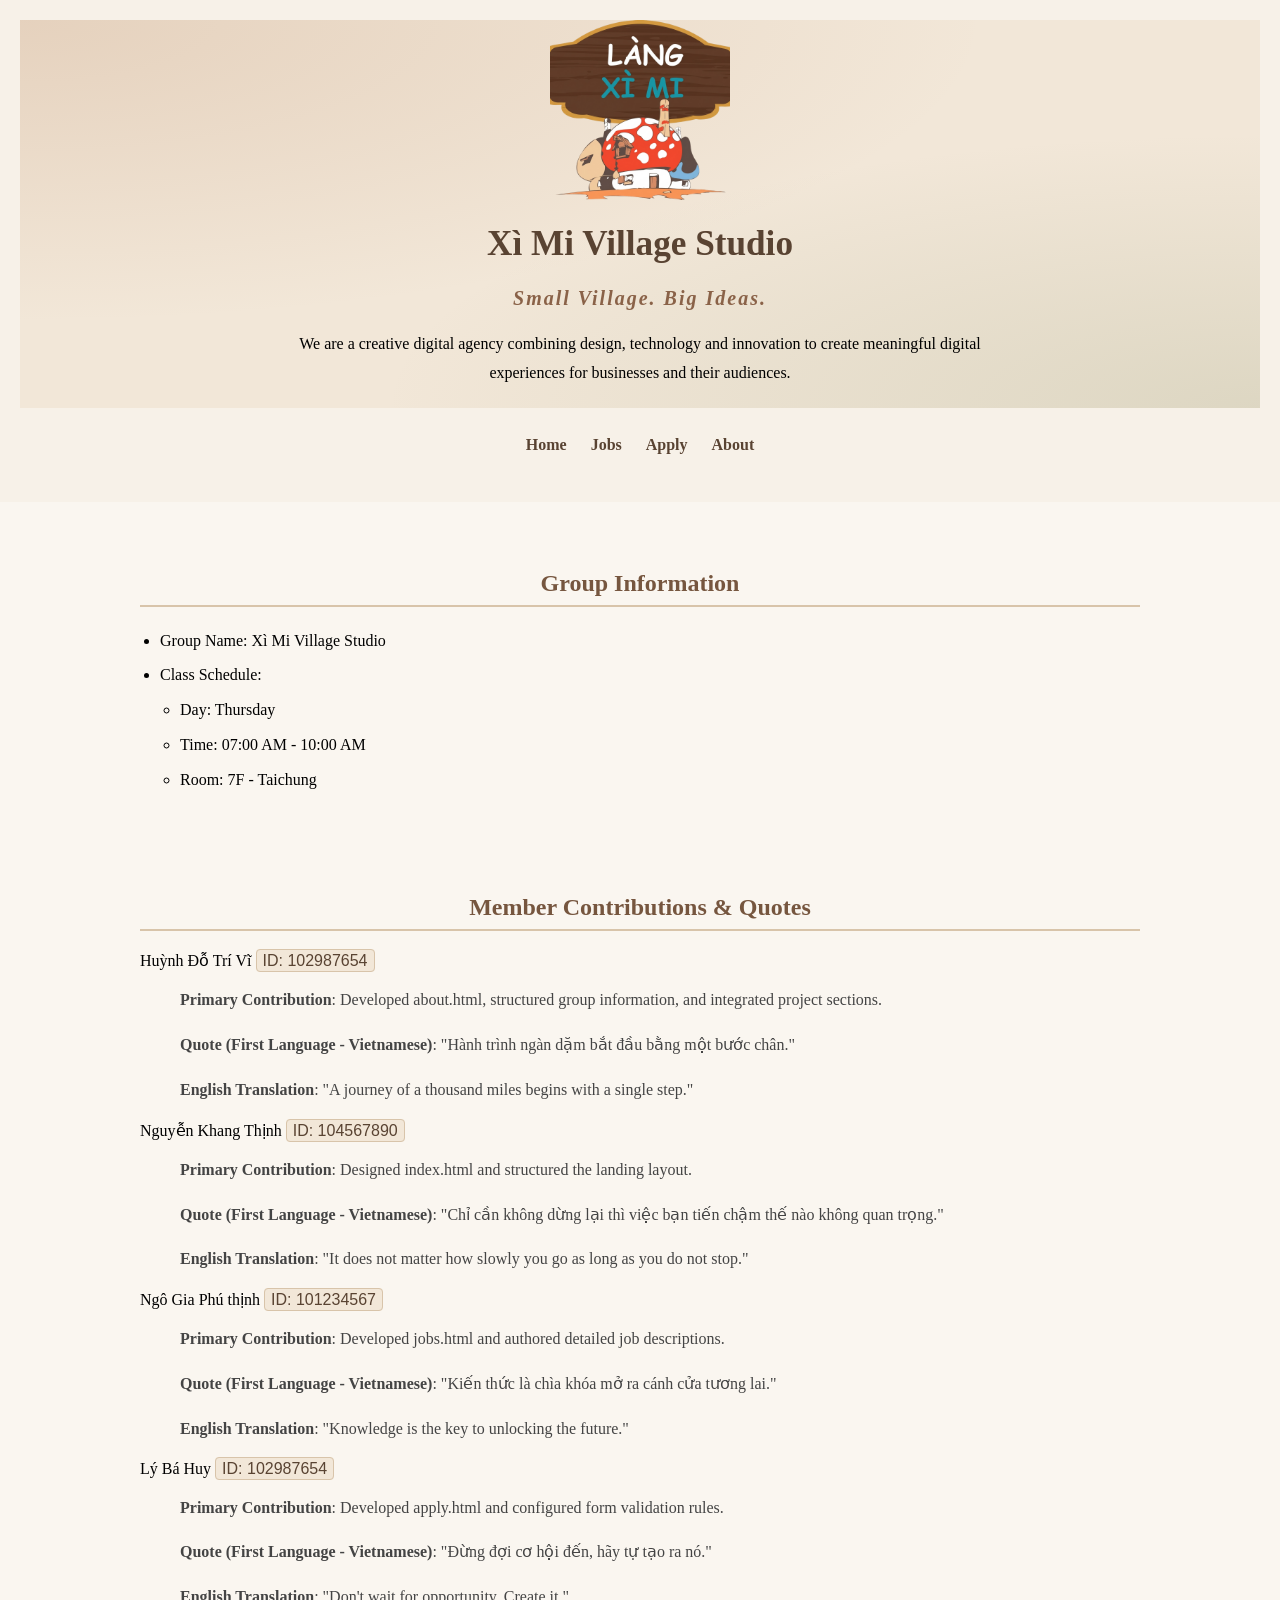
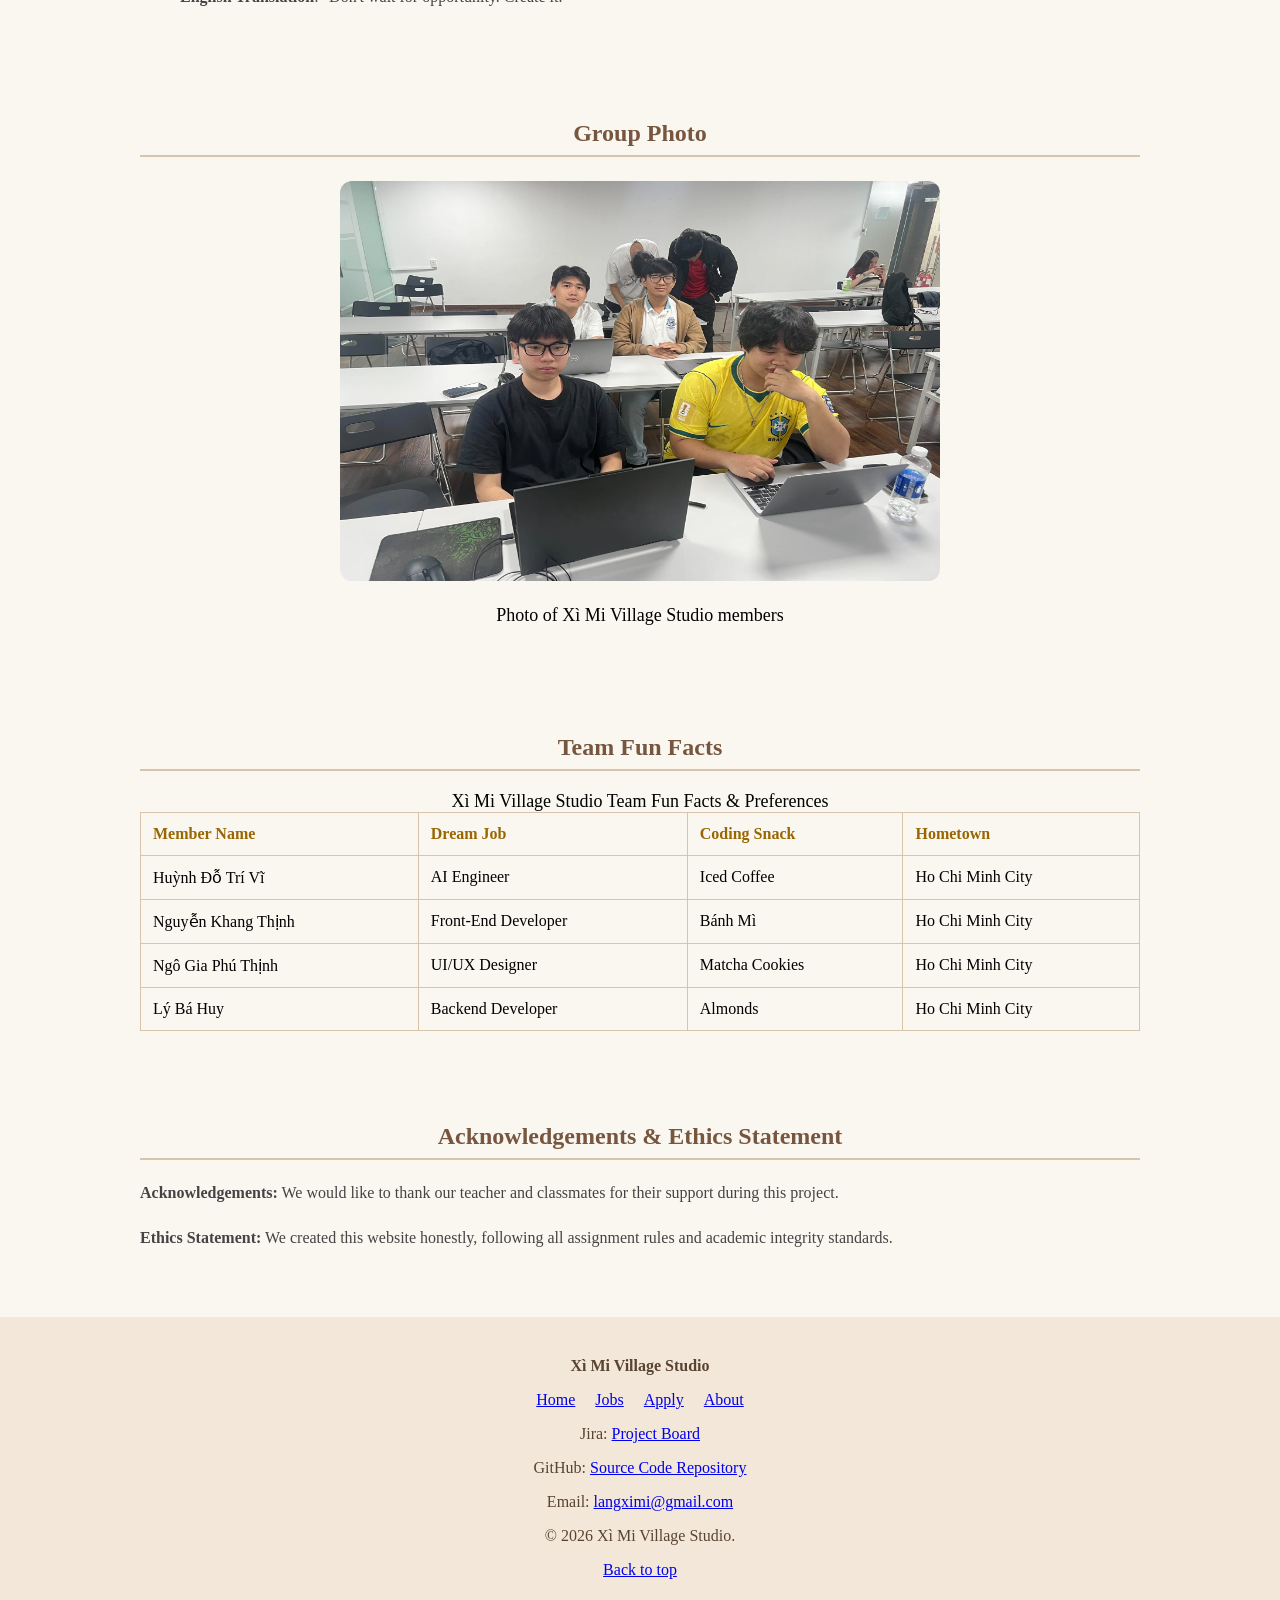
==== about.html @ 6861a415 "branch" ====
<!DOCTYPE html>
<html lang="en">
<head>
    <meta charset="UTF-8">
    <meta name="viewport" content="width=device-width, initial-scale=1.0">
    <title>Xì Mi Village Studio | About Us</title>
    <link rel="stylesheet" href="styles.css">
    <style>
        main p {
            line-height: 1.8;
            color: #444444;
        }

        th {
            text-align: center;
            color: rgb(153, 102, 0);
        }
        .career-table tbody tr:hover {
        background-color: #f2e7d8;
        }
    </style>
</head>
<body>
     <!-- Header -->
    <header id="top">
        <div class="company-brand">
            <!-- Logo làng xì mi -->
            <a href="index.html" class="logo">
                <img src="images/logo.png" alt="Xì Mi Village Studio logo" width="180" height="180">
            </a>

            <h1>Xì Mi Village Studio</h1>

            <p 
                style="color: #8a6248;
                font-size: 1.25rem;
                font-style: italic;
                font-weight: bold;
                letter-spacing: 2px;
                text-align: center;">
                Small Village. Big Ideas.
            </p>

            <p style="max-width: 700px; margin: 20px auto; line-height: 1.8; text-align: center;">
                We are a creative digital agency combining design, technology and innovation to create meaningful digital experiences for businesses and their audiences.
            </p>
        </div>
        <!-- Navi menu -->
        <nav>
            <ul>
                <li><a href="index.html">Home</a></li>
                <li><a href="jobs.html">Jobs</a></li>
                <li><a href="apply.html">Apply</a></li>
                <li><a href="about.html">About</a></li>
            </ul>
        </nav>
    </header>
    <main>
        <section class="home-section">
            <h2>Group Information</h2>
            <ul style="margin: 8px 0; padding-left: 20px; line-height: 1.8;">
                <li style="margin-bottom: 6px;">Group Name: Xì Mi Village Studio</li>
                <li style="margin-bottom: 6px;">Class Schedule:
                    <ul style="margin-top: 6px; margin-bottom: 6px; padding-left: 20px; line-height: 1.8;">
                        <li style="margin-bottom: 6px;">Day: Thursday</li>
                        <li style="margin-bottom: 6px;">Time: 07:00 AM - 10:00 AM</li>
                        <li style="margin-bottom: 6px;">Room: 7F - Taichung</li>
                    </ul>
                </li>
            </ul>
        </section>
        <section class="home-section">
            <h2>Member Contributions & Quotes</h2>
            <dl>
                <dt>
                    Huỳnh Đỗ Trí Vĩ 
                    <span 
                        style="font-family: Arial, Helvetica, sans-serif; 
                        background-color: #f2e7d8; 
                        color: #594332; 
                        padding: 2px 6px; 
                        border-radius: 4px; 
                        border: 1px solid #d8c4aa;">
                        ID: 102987654
                    </span>
                </dt>
                <dd>
                    <p><strong>Primary Contribution</strong>: Developed about.html, structured group information, and integrated project sections.</p>
                    <p><strong>Quote (First Language - Vietnamese)</strong>: "Hành trình ngàn dặm bắt đầu bằng một bước chân."</p>
                    <p><strong>English Translation</strong>: "A journey of a thousand miles begins with a single step."</p>
                </dd>

                <dt>
                    Nguyễn Khang Thịnh
                    <span  
                      style="font-family: Arial, Helvetica, sans-serif; 
                        background-color: #f2e7d8; 
                        color: #594332; 
                        padding: 2px 6px; 
                        border-radius: 4px; 
                        border: 1px solid #d8c4aa;">
                        ID: 104567890
                    </span>
                </dt>
                <dd>
                    <p><strong>Primary Contribution</strong>: Designed index.html and structured the landing layout.</p>
                    <p><strong>Quote (First Language - Vietnamese)</strong>: "Chỉ cần không dừng lại thì việc bạn tiến chậm thế nào không quan trọng."</p>
                    <p><strong>English Translation</strong>: "It does not matter how slowly you go as long as you do not stop."</p>
                </dd>

                <dt>
                    Ngô Gia Phú thịnh
                    <span  
                      style="font-family: Arial, Helvetica, sans-serif; 
                        background-color: #f2e7d8; 
                        color: #594332; 
                        padding: 2px 6px; 
                        border-radius: 4px; 
                        border: 1px solid #d8c4aa;">
                        ID: 101234567
                    </span>    
                </dt>
                <dd>
                    <p><strong>Primary Contribution</strong>: Developed jobs.html and authored detailed job descriptions.</p>
                    <p><strong>Quote (First Language - Vietnamese)</strong>: "Kiến thức là chìa khóa mở ra cánh cửa tương lai."</p>
                    <p><strong>English Translation</strong>: "Knowledge is the key to unlocking the future."</p>
                </dd>

                <dt>
                    Lý Bá Huy
                    <span  
                      style="font-family: Arial, Helvetica, sans-serif; 
                        background-color: #f2e7d8; 
                        color: #594332; 
                        padding: 2px 6px; 
                        border-radius: 4px; 
                        border: 1px solid #d8c4aa;">
                        ID: 102987654
                    </span>
                </dt>
                <dd>
                    <p><strong>Primary Contribution</strong>: Developed apply.html and configured form validation rules.</p>
                    <p><strong>Quote (First Language - Vietnamese)</strong>: "Đừng đợi cơ hội đến, hãy tự tạo ra nó."</p>
                    <p><strong>English Translation</strong>: "Don't wait for opportunity. Create it."</p>
                </dd>
            </dl>
        </section>
        <section class="home-section">
            <h2>Group Photo</h2>
            <figure style="text-align: center;">
                <img class="workspace-image" src="images/team_photo.jpg" alt="Xì Mi Village Studio Team Photo" style="width: 600px !important; height: 400px !important;">
                <figcaption style="font-size: 18px">Photo of Xì Mi Village Studio members</figcaption>
            </figure>
            </section>
        <section class="home-section">
            <h2>Team Fun Facts</h2>
            <table class="career-table">
                <caption style="font-size: 18px">Xì Mi Village Studio Team Fun Facts & Preferences</caption>
                <thead>
                    <tr>
                        <th>Member Name</th>
                        <th>Dream Job</th>
                        <th>Coding Snack</th>
                        <th>Hometown</th>
                    </tr>
                </thead>
                <tbody>
                    <tr>
                        <td>Huỳnh Đỗ Trí Vĩ</td>
                        <td>AI Engineer</td>
                        <td>Iced Coffee</td>
                        <td>Ho Chi Minh City</td>
                    </tr>
                    <tr>
                        <td>Nguyễn Khang Thịnh</td>
                        <td>Front-End Developer</td>
                        <td>Bánh Mì</td>
                        <td>Ho Chi Minh City</td>
                    </tr>
                    <tr>
                        <td>Ngô Gia Phú Thịnh</td>
                        <td>UI/UX Designer</td>
                        <td>Matcha Cookies</td>
                        <td>Ho Chi Minh City</td>
                    </tr>
                    <tr>
                        <td>Lý Bá Huy</td>
                        <td>Backend Developer</td>
                        <td>Almonds</td>
                        <td>Ho Chi Minh City</td>
                    </tr>
                </tbody>
            </table>
        </section>
        <section class="home-section">
            <h2>Acknowledgements & Ethics Statement</h2>
    
            <p><strong>Acknowledgements:</strong> We would like to thank our teacher and classmates for their support during this project.</p>
    
            <p><strong>Ethics Statement:</strong> We created this website honestly, following all assignment rules and academic integrity standards.</p>
        </section>
    </main>
    <footer class="site-footer">

        <p><strong>Xì Mi Village Studio</strong></p>

        <nav>
            <ul>
                <li><a href="index.html">Home</a></li>
                <li><a href="jobs.html">Jobs</a></li>
                <li><a href="apply.html">Apply</a></li>
                <li><a href="about.html">About</a></li>
            </ul>
        </nav>

        <p>
            Jira:
            <a href="https://phamnhatvuonghoaky.atlassian.net/jira/software/projects/VINGROUP/summary">Project Board</a>
        </p>

        <p>
            GitHub:
            <a href="https://github.com/thjnhhhh/Applied-Web-Project-Part-1-of-2-Group-Submission-">Source Code Repository</a>
        </p>

        <p>
            Email:
            <a href="mailto:langximi@gmail.com">
                langximi@gmail.com
            </a>
        </p>

        <p>&copy; 2026 Xì Mi Village Studio.</p>

        <p><a href="#top">Back to top</a></p>

    </footer>
</body>
</html>
---- styles.css ----
body {
    margin: 0;
    background-color: #faf6f0;
}
header {
    background-color: #f7f1e8;
    padding: 20px;
}

h1 {
    color: #594332;
    font-size: 2.2rem;
    text-align: center;
}

h2 {
    color: #76563f;
    border-bottom: 2px solid #d8c4aa;
    padding-bottom: 8px;
}

header nav ul {
    display: flex;
    flex-wrap: wrap;
    justify-content: center;
    gap: 24px;
    list-style: none;
    padding: 12px;
}

header nav a {
    color: #594332;
    text-decoration: none;
    font-weight: bold;
}

header nav a:hover {
    color: #a56b45;
    text-decoration: underline;
}


.logo {
    display: block;
    width: fit-content;
    margin: 0 auto;
}

.logo img {
    display: block;
    width: 180px;
    height: auto;
    max-width: 100%;
    object-fit: contain;
}

.company-brand {
    position: relative;
    isolation: isolate;
    overflow: hidden;
    background-color: #f2e7d8;

    background-image:
        radial-gradient(
            ellipse at 0% 0%,
            rgba(184, 133, 95, 0.22) 0%,
            transparent 55%
        ),
        radial-gradient(
            ellipse at 100% 100%,
            rgba(137, 148, 107, 0.20) 0%,
            transparent 50%
        );
}


.company-brand > * {
    position: relative;
    z-index: 1;
}

.workspace-image {
    display: block;
    width: 100%;
    max-width: 800px;
    height: auto;
    margin: 24px auto;
    border-radius: 12px;
}

.home-section {
    max-width: 1000px;
    margin: 24px auto;
    padding: 24px;
}

.site-footer {
    padding: 24px;
    background-color: #f2e7d8;
    text-align: center;
}

.search-form {
    display: flex;
    flex-wrap: wrap;
    gap: 10px;
    align-items: center;
}

.search-form input {
    border: 1px solid #b9aa98;
    border-radius: 5px;
    padding: 10px;
    max-width: 100%;
    box-sizing: border-box;
}


.search-form button {
    background-color: #76563f;
    color: white;
    border: none;
    border-radius: 5px;
    padding: 10px 16px;
    cursor: pointer;
}

.search-form button:hover {
    background-color: #594332;
}


.site-footer {
    padding: 24px;
    color: #594332;
    background-color: #f2e7d8;
    text-align: center;
}

.site-footer nav ul {
    display: flex;
    flex-wrap: wrap;
    justify-content: center;
    gap: 20px;
    list-style: none;
    padding: 0;
}

.site-footer a:hover {
    text-decoration: underline;
}

.career-table {
    width: 100%;
    border-collapse: collapse;
}

.career-table tbody tr:nth-child(even) {
            background-color: #faf6f0;
}

.career-table th, .career-table td {
    padding: 12px;
    border: 1px solid #d8c4aa;
    text-align: left;
}

@media (max-width: 600px) {
            .home-section {
                padding: 15px;
                margin: 15px auto;
            }

            .company-brand h1 {
                font-size: 1.7rem;
            }

            .search-form {
                flex-direction: column;
                align-items: stretch;
            }

            .search-form input {
                max-width: 100%;
            }
        }

.form-card {
    background-color: #ffffff;    
    border: 1px solid #dadce0;     
    border-radius: 8px;          
    padding: 24px 32px;           
    max-width: 600px;           
    margin: 40px auto;
    border-left: 6px solid #d8c4aa         
}

main h2 {
    color: #76563f;
    border-bottom: 2px solid #d8c4aa;
    padding-bottom: 8px;
    text-align: center;

}
.form-card label {
  
  display: block; 
  
  
}

/* Làm ô điền dài ra */
.form-card input {
  
  width: 60%; 
  padding: 6px 8px;
   
}
.form-card fieldset{
    display: flex;
}
    
.form-action {
    margin-left: 425px;
}

    

.form-card input[type="checkbox"] {
  width: 16px;
  height: 16px;
  margin: 0;
}
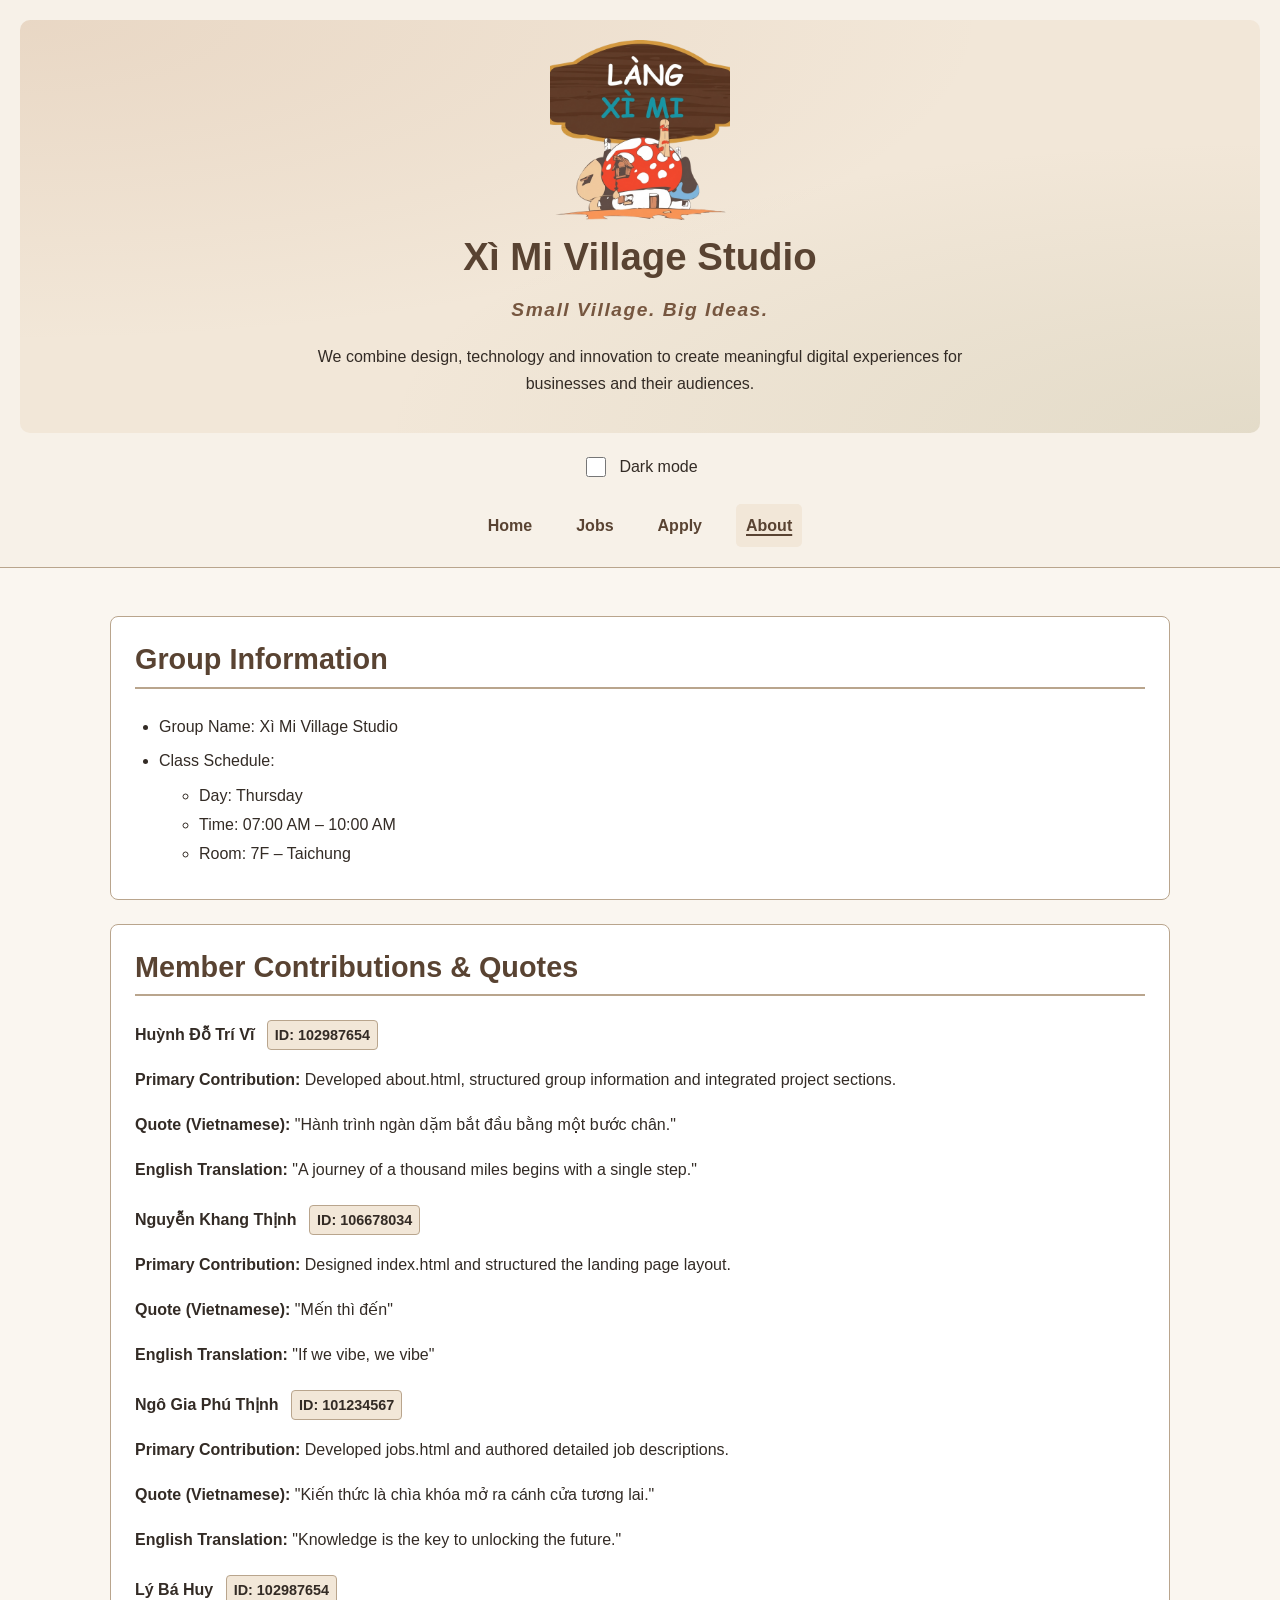
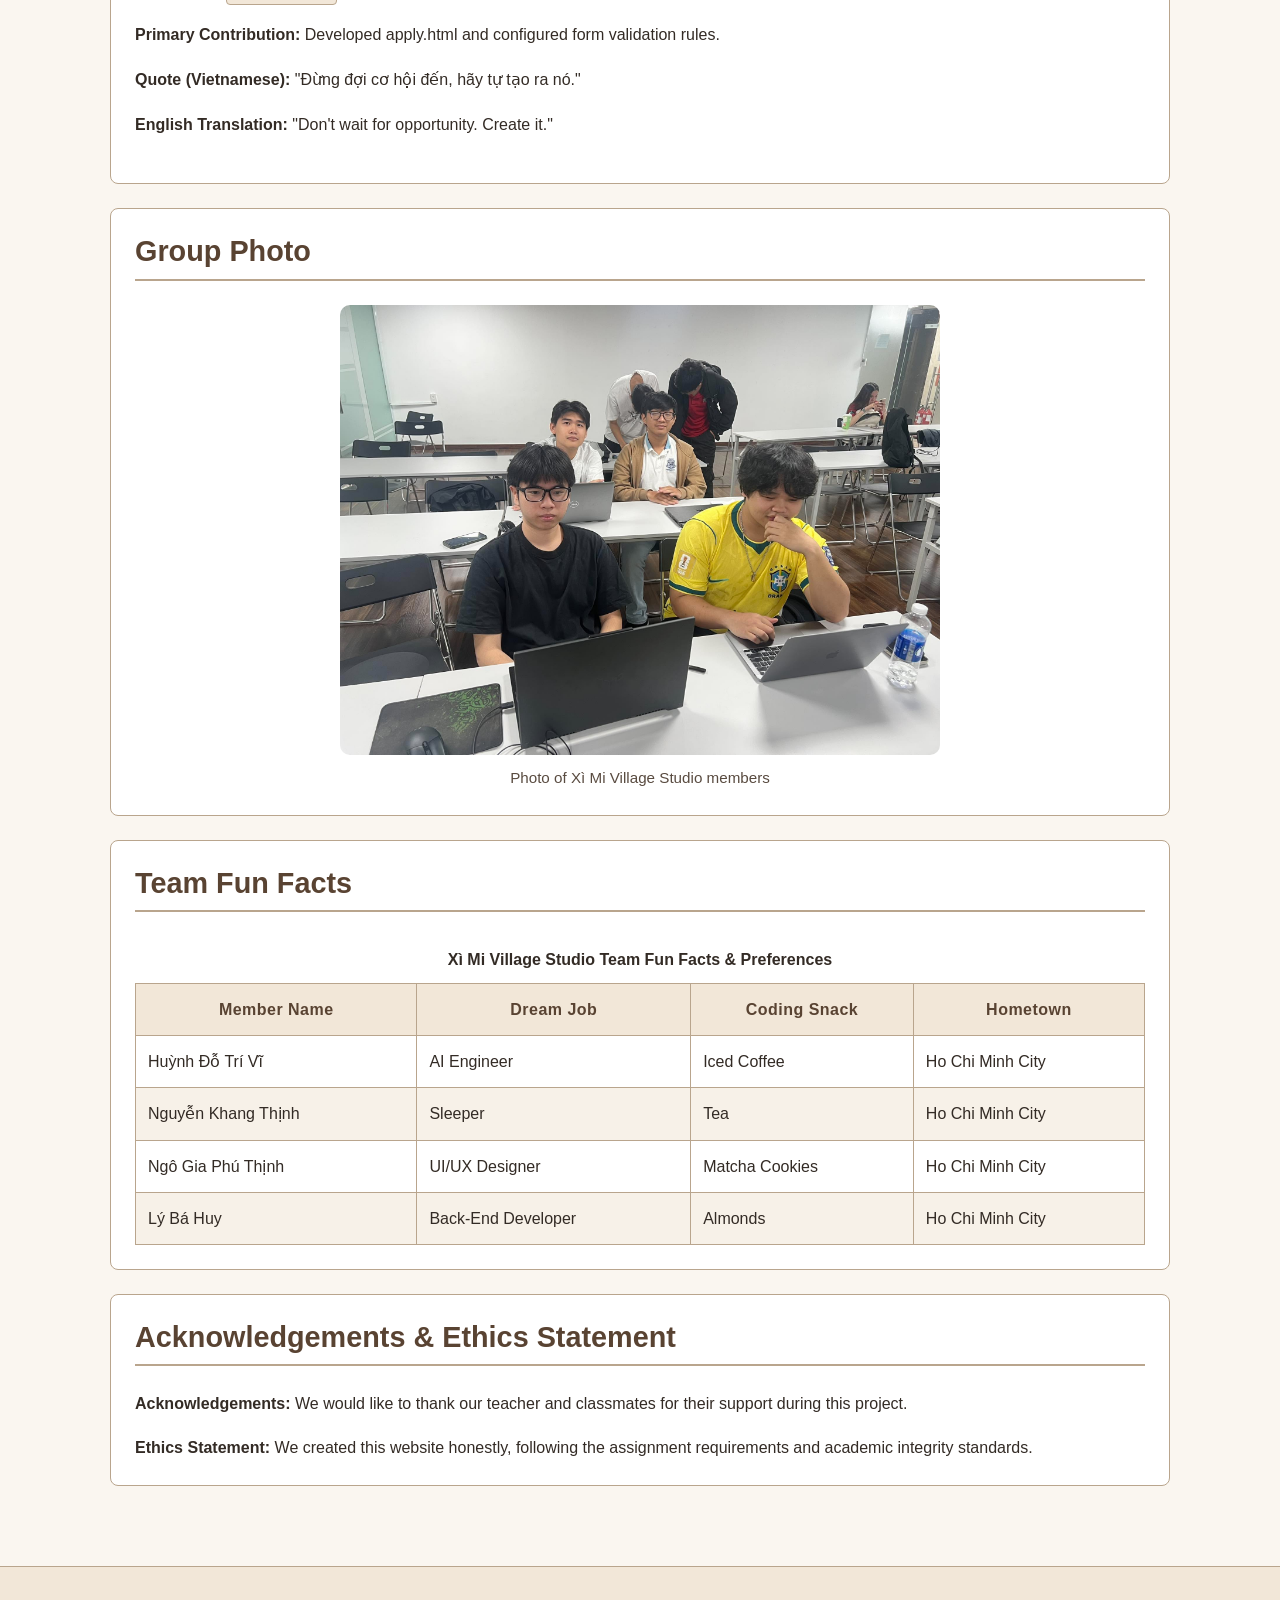
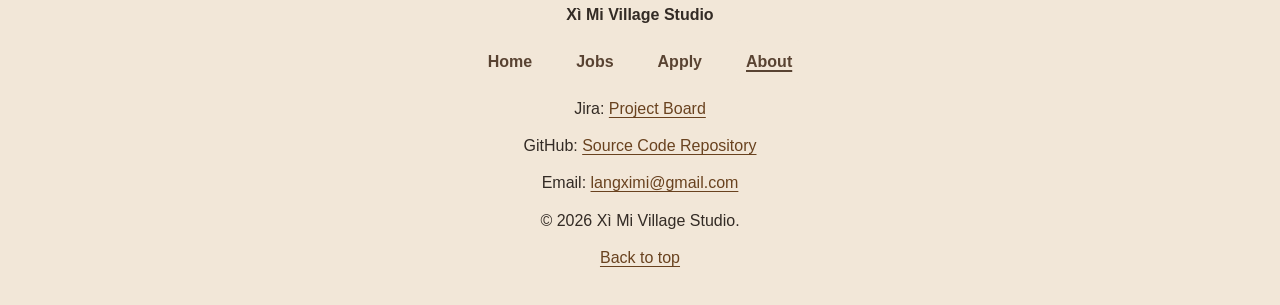
==== commit cafe8ca5: "fix: delete .vscode folder" ====
--- a/about.html
+++ b/about.html
@@ -1,239 +1,196 @@
+
 <!DOCTYPE html>
 <html lang="en">
 <head>
     <meta charset="UTF-8">
     <meta name="viewport" content="width=device-width, initial-scale=1.0">
+    <meta name="description" content="Meet the team behind Xì Mi Village Studio and learn about our contributions, interests and project values.">
     <title>Xì Mi Village Studio | About Us</title>
     <link rel="stylesheet" href="styles.css">
-    <style>
-        main p {
-            line-height: 1.8;
-            color: #444444;
-        }
-
-        th {
-            text-align: center;
-            color: rgb(153, 102, 0);
-        }
-        .career-table tbody tr:hover {
-        background-color: #f2e7d8;
-        }
-    </style>
 </head>
 <body>
-     <!-- Header -->
-    <header id="top">
+
+    <a class="skip-link" href="#main-content">Skip to main content</a>
+
+    <header id="top" class="site-header">
         <div class="company-brand">
-            <!-- Logo làng xì mi -->
             <a href="index.html" class="logo">
-                <img src="images/logo.png" alt="Xì Mi Village Studio logo" width="180" height="180">
+                <img src="images/logo.png"
+                     alt="Xì Mi Village Studio logo"
+                     width="180" height="180">
             </a>
-
             <h1>Xì Mi Village Studio</h1>
-
-            <p 
-                style="color: #8a6248;
-                font-size: 1.25rem;
-                font-style: italic;
-                font-weight: bold;
-                letter-spacing: 2px;
-                text-align: center;">
-                Small Village. Big Ideas.
-            </p>
-
-            <p style="max-width: 700px; margin: 20px auto; line-height: 1.8; text-align: center;">
-                We are a creative digital agency combining design, technology and innovation to create meaningful digital experiences for businesses and their audiences.
+            <p class="tagline">Small Village. Big Ideas.</p>
+            <p class="brand-description">
+                We combine design, technology and innovation to create
+                meaningful digital experiences for businesses and their audiences.
             </p>
         </div>
-        <!-- Navi menu -->
-        <nav>
-            <ul>
+
+        <div class="theme-control">
+            <input type="checkbox" id="theme-toggle">
+            <label for="theme-toggle">Dark mode</label>
+        </div>
+
+        <nav aria-label="Main navigation">
+            <ul class="nav-list">
                 <li><a href="index.html">Home</a></li>
                 <li><a href="jobs.html">Jobs</a></li>
                 <li><a href="apply.html">Apply</a></li>
-                <li><a href="about.html">About</a></li>
+                <li><a href="about.html" aria-current="page">About</a></li>
             </ul>
         </nav>
     </header>
-    <main>
+
+    <main id="main-content" class="content">
+
         <section class="home-section">
             <h2>Group Information</h2>
-            <ul style="margin: 8px 0; padding-left: 20px; line-height: 1.8;">
-                <li style="margin-bottom: 6px;">Group Name: Xì Mi Village Studio</li>
-                <li style="margin-bottom: 6px;">Class Schedule:
-                    <ul style="margin-top: 6px; margin-bottom: 6px; padding-left: 20px; line-height: 1.8;">
-                        <li style="margin-bottom: 6px;">Day: Thursday</li>
-                        <li style="margin-bottom: 6px;">Time: 07:00 AM - 10:00 AM</li>
-                        <li style="margin-bottom: 6px;">Room: 7F - Taichung</li>
+            <ul class="group-info-list">
+                <li>Group Name: Xì Mi Village Studio</li>
+                <li>Class Schedule:
+                    <ul>
+                        <li>Day: Thursday</li>
+                        <li>Time: 07:00 AM – 10:00 AM</li>
+                        <li>Room: 7F – Taichung</li>
                     </ul>
                 </li>
             </ul>
         </section>
+
         <section class="home-section">
-            <h2>Member Contributions & Quotes</h2>
-            <dl>
+            <h2>Member Contributions &amp; Quotes</h2>
+
+            <dl class="member-list">
                 <dt>
-                    Huỳnh Đỗ Trí Vĩ 
-                    <span 
-                        style="font-family: Arial, Helvetica, sans-serif; 
-                        background-color: #f2e7d8; 
-                        color: #594332; 
-                        padding: 2px 6px; 
-                        border-radius: 4px; 
-                        border: 1px solid #d8c4aa;">
-                        ID: 102987654
-                    </span>
+                    Huỳnh Đỗ Trí Vĩ
+                    <span class="member-id">ID: 102987654</span>
                 </dt>
                 <dd>
-                    <p><strong>Primary Contribution</strong>: Developed about.html, structured group information, and integrated project sections.</p>
-                    <p><strong>Quote (First Language - Vietnamese)</strong>: "Hành trình ngàn dặm bắt đầu bằng một bước chân."</p>
-                    <p><strong>English Translation</strong>: "A journey of a thousand miles begins with a single step."</p>
+                    <p><strong>Primary Contribution:</strong> Developed about.html, structured group information and integrated project sections.</p>
+                    <p><strong>Quote (Vietnamese):</strong> "Hành trình ngàn dặm bắt đầu bằng một bước chân."</p>
+                    <p><strong>English Translation:</strong> "A journey of a thousand miles begins with a single step."</p>
                 </dd>
 
                 <dt>
                     Nguyễn Khang Thịnh
-                    <span  
-                      style="font-family: Arial, Helvetica, sans-serif; 
-                        background-color: #f2e7d8; 
-                        color: #594332; 
-                        padding: 2px 6px; 
-                        border-radius: 4px; 
-                        border: 1px solid #d8c4aa;">
-                        ID: 104567890
-                    </span>
+                    <span class="member-id">ID: 106678034</span>
                 </dt>
                 <dd>
-                    <p><strong>Primary Contribution</strong>: Designed index.html and structured the landing layout.</p>
-                    <p><strong>Quote (First Language - Vietnamese)</strong>: "Chỉ cần không dừng lại thì việc bạn tiến chậm thế nào không quan trọng."</p>
-                    <p><strong>English Translation</strong>: "It does not matter how slowly you go as long as you do not stop."</p>
+                    <p><strong>Primary Contribution:</strong> Designed index.html and structured the landing page layout.</p>
+                    <p><strong>Quote (Vietnamese):</strong> "Mến thì đến"</p>
+                    <p><strong>English Translation:</strong> "If we vibe, we vibe"</p>
                 </dd>
 
                 <dt>
-                    Ngô Gia Phú thịnh
-                    <span  
-                      style="font-family: Arial, Helvetica, sans-serif; 
-                        background-color: #f2e7d8; 
-                        color: #594332; 
-                        padding: 2px 6px; 
-                        border-radius: 4px; 
-                        border: 1px solid #d8c4aa;">
-                        ID: 101234567
-                    </span>    
+                    Ngô Gia Phú Thịnh
+                    <span class="member-id">ID: 101234567</span>
                 </dt>
                 <dd>
-                    <p><strong>Primary Contribution</strong>: Developed jobs.html and authored detailed job descriptions.</p>
-                    <p><strong>Quote (First Language - Vietnamese)</strong>: "Kiến thức là chìa khóa mở ra cánh cửa tương lai."</p>
-                    <p><strong>English Translation</strong>: "Knowledge is the key to unlocking the future."</p>
+                    <p><strong>Primary Contribution:</strong> Developed jobs.html and authored detailed job descriptions.</p>
+                    <p><strong>Quote (Vietnamese):</strong> "Kiến thức là chìa khóa mở ra cánh cửa tương lai."</p>
+                    <p><strong>English Translation:</strong> "Knowledge is the key to unlocking the future."</p>
                 </dd>
 
                 <dt>
                     Lý Bá Huy
-                    <span  
-                      style="font-family: Arial, Helvetica, sans-serif; 
-                        background-color: #f2e7d8; 
-                        color: #594332; 
-                        padding: 2px 6px; 
-                        border-radius: 4px; 
-                        border: 1px solid #d8c4aa;">
-                        ID: 102987654
-                    </span>
+                    <span class="member-id">ID: 102987654</span>
                 </dt>
                 <dd>
-                    <p><strong>Primary Contribution</strong>: Developed apply.html and configured form validation rules.</p>
-                    <p><strong>Quote (First Language - Vietnamese)</strong>: "Đừng đợi cơ hội đến, hãy tự tạo ra nó."</p>
-                    <p><strong>English Translation</strong>: "Don't wait for opportunity. Create it."</p>
+                    <p><strong>Primary Contribution:</strong> Developed apply.html and configured form validation rules.</p>
+                    <p><strong>Quote (Vietnamese):</strong> "Đừng đợi cơ hội đến, hãy tự tạo ra nó."</p>
+                    <p><strong>English Translation:</strong> "Don't wait for opportunity. Create it."</p>
                 </dd>
             </dl>
         </section>
+
         <section class="home-section">
             <h2>Group Photo</h2>
-            <figure style="text-align: center;">
-                <img class="workspace-image" src="images/team_photo.jpg" alt="Xì Mi Village Studio Team Photo" style="width: 600px !important; height: 400px !important;">
-                <figcaption style="font-size: 18px">Photo of Xì Mi Village Studio members</figcaption>
+            <figure class="team-figure">
+                <img class="team-photo"
+                     src="images/team_photo.jpg"
+                     alt="Members of Xì Mi Village Studio"
+                     width="600" height="400">
+                <figcaption>Photo of Xì Mi Village Studio members</figcaption>
             </figure>
-            </section>
+        </section>
+
         <section class="home-section">
             <h2>Team Fun Facts</h2>
-            <table class="career-table">
-                <caption style="font-size: 18px">Xì Mi Village Studio Team Fun Facts & Preferences</caption>
-                <thead>
-                    <tr>
-                        <th>Member Name</th>
-                        <th>Dream Job</th>
-                        <th>Coding Snack</th>
-                        <th>Hometown</th>
-                    </tr>
-                </thead>
-                <tbody>
-                    <tr>
-                        <td>Huỳnh Đỗ Trí Vĩ</td>
-                        <td>AI Engineer</td>
-                        <td>Iced Coffee</td>
-                        <td>Ho Chi Minh City</td>
-                    </tr>
-                    <tr>
-                        <td>Nguyễn Khang Thịnh</td>
-                        <td>Front-End Developer</td>
-                        <td>Bánh Mì</td>
-                        <td>Ho Chi Minh City</td>
-                    </tr>
-                    <tr>
-                        <td>Ngô Gia Phú Thịnh</td>
-                        <td>UI/UX Designer</td>
-                        <td>Matcha Cookies</td>
-                        <td>Ho Chi Minh City</td>
-                    </tr>
-                    <tr>
-                        <td>Lý Bá Huy</td>
-                        <td>Backend Developer</td>
-                        <td>Almonds</td>
-                        <td>Ho Chi Minh City</td>
-                    </tr>
-                </tbody>
-            </table>
+
+            <div class="table-wrapper">
+                <table class="career-table">
+                    <caption>Xì Mi Village Studio Team Fun Facts &amp; Preferences</caption>
+                    <thead>
+                        <tr>
+                            <th scope="col">Member Name</th>
+                            <th scope="col">Dream Job</th>
+                            <th scope="col">Coding Snack</th>
+                            <th scope="col">Hometown</th>
+                        </tr>
+                    </thead>
+                    <tbody>
+                        <tr>
+                            <td>Huỳnh Đỗ Trí Vĩ</td>
+                            <td>AI Engineer</td>
+                            <td>Iced Coffee</td>
+                            <td>Ho Chi Minh City</td>
+                        </tr>
+                        <tr>
+                            <td>Nguyễn Khang Thịnh</td>
+                            <td>Sleeper</td>
+                            <td>Tea</td>
+                            <td>Ho Chi Minh City</td>
+                        </tr>
+                        <tr>
+                            <td>Ngô Gia Phú Thịnh</td>
+                            <td>UI/UX Designer</td>
+                            <td>Matcha Cookies</td>
+                            <td>Ho Chi Minh City</td>
+                        </tr>
+                        <tr>
+                            <td>Lý Bá Huy</td>
+                            <td>Back-End Developer</td>
+                            <td>Almonds</td>
+                            <td>Ho Chi Minh City</td>
+                        </tr>
+                    </tbody>
+                </table>
+            </div>
         </section>
+
         <section class="home-section">
-            <h2>Acknowledgements & Ethics Statement</h2>
-    
-            <p><strong>Acknowledgements:</strong> We would like to thank our teacher and classmates for their support during this project.</p>
-    
-            <p><strong>Ethics Statement:</strong> We created this website honestly, following all assignment rules and academic integrity standards.</p>
+            <h2>Acknowledgements &amp; Ethics Statement</h2>
+            <p>
+                <strong>Acknowledgements:</strong>
+                We would like to thank our teacher and classmates for
+                their support during this project.
+            </p>
+            <p>
+                <strong>Ethics Statement:</strong>
+                We created this website honestly, following the assignment
+                requirements and academic integrity standards.
+            </p>
         </section>
+
     </main>
+
     <footer class="site-footer">
-
         <p><strong>Xì Mi Village Studio</strong></p>
-
-        <nav>
-            <ul>
+        <nav aria-label="Footer navigation">
+            <ul class="footer-nav">
                 <li><a href="index.html">Home</a></li>
                 <li><a href="jobs.html">Jobs</a></li>
                 <li><a href="apply.html">Apply</a></li>
-                <li><a href="about.html">About</a></li>
+                <li><a href="about.html" aria-current="page">About</a></li>
             </ul>
         </nav>
+        <p>Jira: <a href="https://phamnhatvuonghoaky.atlassian.net/jira/software/projects/VINGROUP/summary" target="_blank" rel="noopener noreferrer">Project Board</a></p>
+        <p>GitHub: <a href="https://github.com/thjnhhhh/Applied-Web-Project-Part-1-of-2-Group-Submission-" target="_blank" rel="noopener noreferrer">Source Code Repository</a></p>
+        <p>Email: <a href="mailto:langximi@gmail.com">langximi@gmail.com</a></p>
+        <p>&copy; 2026 Xì Mi Village Studio.</p>
+        <p><a href="#top">Back to top</a></p>
+    </footer>
 
-        <p>
-            Jira:
-            <a href="https://phamnhatvuonghoaky.atlassian.net/jira/software/projects/VINGROUP/summary">Project Board</a>
-        </p>
-
-        <p>
-            GitHub:
-            <a href="https://github.com/thjnhhhh/Applied-Web-Project-Part-1-of-2-Group-Submission-">Source Code Repository</a>
-        </p>
-
-        <p>
-            Email:
-            <a href="mailto:langximi@gmail.com">
-                langximi@gmail.com
-            </a>
-        </p>
-
-        <p>&copy; 2026 Xì Mi Village Studio.</p>
-
-        <p><a href="#top">Back to top</a></p>
-
-    </footer>
 </body>
-</html>+</html>
--- a/styles.css
+++ b/styles.css
@@ -1,86 +1,413 @@
+/*
+ * Xì Mi Village Studio
+ * Shared stylesheet for all four pages.
+ *
+ * Sections:
+ * 1. Theme variables
+ * 2. Reset and typography
+ * 3. Header and navigation
+ * 4. Main content and sections
+ * 5. Tables and images
+ * 6. Application form
+ * 7. Jobs page
+ * 8. About page
+ * 9. Footer
+ * 10. Responsive and accessibility
+ */
+
+/* ========================================
+   1. THEME VARIABLES
+======================================== */
+
+:root {
+    color-scheme: light;
+
+    --page-bg: #faf6f0;
+    --surface-bg: #f7f1e8;
+    --card-bg: #ffffff;
+    --footer-bg: #f2e7d8;
+
+    --text-color: #332b25;
+    --heading-color: #594332;
+    --muted-color: #594b40;
+
+    --border-color: #b9a58d;
+    --accent-color: #76563f;
+    --accent-hover: #594332;
+    --link-color: #69421f;
+    --focus-color: #8a4f08;
+
+    --row-alt-bg: #f7f1e8;
+    --row-hover-bg: #ead8c3;
+
+    --button-text: #ffffff;
+}
+
+/* Dark theme is activated by the checkbox on each page. */
+body:has(#theme-toggle:checked) {
+    color-scheme: dark;
+
+    --page-bg: #191714;
+    --surface-bg: #24211d;
+    --card-bg: #2c2823;
+    --footer-bg: #302a24;
+
+    --text-color: #f3ede5;
+    --heading-color: #f0d4b3;
+    --muted-color: #e2d6c8;
+
+    --border-color: #786756;
+    --accent-color: #d2a77c;
+    --accent-hover: #f0d4b3;
+    --link-color: #f0c99b;
+    --focus-color: #ffcf83;
+
+    --row-alt-bg: #24211d;
+    --row-hover-bg: #3a3026;
+
+    --button-text: #191714;
+}
+
+/* ========================================
+   2. RESET AND TYPOGRAPHY
+======================================== */
+
+* {
+    box-sizing: border-box;
+}
+
+html {
+    scroll-behavior: smooth;
+}
+
 body {
     margin: 0;
-    background-color: #faf6f0;
-}
-header {
-    background-color: #f7f1e8;
+    background-color: var(--page-bg);
+    color: var(--text-color);
+    font-family: Arial, Helvetica, sans-serif;
+    font-size: 1rem;
+    line-height: 1.7;
+}
+
+img {
+    display: block;
+    max-width: 100%;
+    height: auto;
+}
+
+h1,
+h2,
+h3,
+h4 {
+    color: var(--heading-color);
+    line-height: 1.3;
+}
+
+h1 {
+    margin: 12px 0;
+    font-size: clamp(1.8rem, 4vw, 2.4rem);
+    text-align: center;
+}
+
+h2 {
+    margin-top: 0;
+    padding-bottom: 8px;
+    border-bottom: 2px solid var(--border-color);
+    font-size: clamp(1.35rem, 3vw, 1.8rem);
+}
+
+h3 {
+    margin-top: 24px;
+}
+
+p,
+li,
+dd,
+dt,
+figcaption {
+    color: var(--text-color);
+}
+
+a {
+    color: var(--link-color);
+    text-underline-offset: 0.18em;
+}
+
+a:hover {
+    color: var(--accent-hover);
+}
+
+button,
+input,
+select,
+textarea {
+    font: inherit;
+}
+
+button,
+.button-link {
+    display: inline-block;
+    padding: 10px 18px;
+    border: 1px solid var(--accent-color);
+    border-radius: 6px;
+    background-color: var(--accent-color);
+    color: var(--button-text);
+    text-decoration: none;
+    cursor: pointer;
+}
+
+button:hover,
+.button-link:hover {
+    background-color: var(--accent-hover);
+    color: var(--button-text);
+}
+
+:focus-visible {
+    outline: 3px solid var(--focus-color);
+    outline-offset: 3px;
+}
+
+/* ========================================
+   3. HEADER AND NAVIGATION
+======================================== */
+
+.site-header {
     padding: 20px;
-}
-
-h1 {
-    color: #594332;
-    font-size: 2.2rem;
-    text-align: center;
-}
-
-h2 {
-    color: #76563f;
-    border-bottom: 2px solid #d8c4aa;
-    padding-bottom: 8px;
-}
-
-header nav ul {
-    display: flex;
-    flex-wrap: wrap;
-    justify-content: center;
-    gap: 24px;
-    list-style: none;
-    padding: 12px;
-}
-
-header nav a {
-    color: #594332;
-    text-decoration: none;
-    font-weight: bold;
-}
-
-header nav a:hover {
-    color: #a56b45;
-    text-decoration: underline;
-}
-
-
-.logo {
-    display: block;
-    width: fit-content;
-    margin: 0 auto;
-}
-
-.logo img {
-    display: block;
-    width: 180px;
-    height: auto;
-    max-width: 100%;
-    object-fit: contain;
+    background-color: var(--surface-bg);
+    border-bottom: 1px solid var(--border-color);
 }
 
 .company-brand {
     position: relative;
     isolation: isolate;
     overflow: hidden;
-    background-color: #f2e7d8;
-
+    padding: 20px;
+    text-align: center;
+    background-color: var(--footer-bg);
     background-image:
         radial-gradient(
             ellipse at 0% 0%,
-            rgba(184, 133, 95, 0.22) 0%,
+            rgba(184, 133, 95, 0.16) 0%,
             transparent 55%
         ),
         radial-gradient(
             ellipse at 100% 100%,
-            rgba(137, 148, 107, 0.20) 0%,
+            rgba(137, 148, 107, 0.14) 0%,
             transparent 50%
         );
-}
-
-
-.company-brand > * {
-    position: relative;
-    z-index: 1;
+    border-radius: 10px;
+}
+
+.logo {
+    display: block;
+    width: fit-content;
+    max-width: 100%;
+    margin: 0 auto;
+}
+
+.logo img {
+    width: 180px;
+    max-width: 100%;
+    height: auto;
+    object-fit: contain;
+}
+
+.tagline {
+    margin: 8px 0;
+    color: var(--accent-color);
+    font-size: 1.2rem;
+    font-style: italic;
+    font-weight: 700;
+    letter-spacing: 0.08em;
+    text-align: center;
+}
+
+.brand-description {
+    max-width: 700px;
+    margin: 16px auto;
+    text-align: center;
+}
+
+/* Navigation links shared by every page. */
+.nav-list,
+.footer-nav {
+    display: flex;
+    flex-wrap: wrap;
+    justify-content: center;
+    gap: 12px 24px;
+    margin: 16px 0 0;
+    padding: 0;
+    list-style: none;
+}
+
+.nav-list a,
+.footer-nav a {
+    display: inline-block;
+    padding: 8px 10px;
+    border-radius: 5px;
+    color: var(--heading-color);
+    font-weight: 700;
+    text-decoration: none;
+}
+
+.nav-list a:hover,
+.footer-nav a:hover {
+    text-decoration: underline;
+}
+
+/* Highlight the current page. */
+.nav-list a[aria-current="page"],
+.footer-nav a[aria-current="page"] {
+    background-color: var(--footer-bg);
+    text-decoration: underline;
+    text-decoration-thickness: 2px;
+}
+
+/* Light/Dark theme checkbox. */
+.theme-control {
+    display: flex;
+    align-items: center;
+    justify-content: center;
+    gap: 10px;
+    margin: 12px auto;
+    padding: 8px;
+}
+
+.theme-control input {
+    width: 20px;
+    height: 20px;
+    accent-color: var(--accent-color);
+    cursor: pointer;
+}
+
+.theme-control label {
+    color: var(--text-color);
+    cursor: pointer;
+}
+
+/* ========================================
+   4. MAIN CONTENT AND SECTIONS
+======================================== */
+
+.content {
+    width: 100%;
+    max-width: 1100px;
+    margin: 0 auto;
+    padding: 24px 20px;
+}
+
+.home-section {
+    margin: 24px auto;
+    padding: 24px;
+    border: 1px solid var(--border-color);
+    border-radius: 8px;
+    background-color: var(--card-bg);
+}
+
+.home-section > :last-child {
+    margin-bottom: 0;
+}
+
+.text-link {
+    font-weight: 700;
+}
+
+.help-text {
+    color: var(--muted-color);
+    font-size: 0.9rem;
+}
+
+/* Homepage job search. */
+.search-form {
+    display: flex;
+    flex-wrap: wrap;
+    align-items: center;
+    gap: 12px;
+}
+
+.search-form label {
+    flex-basis: 100%;
+    font-weight: 700;
+}
+
+.search-form input {
+    flex: 1 1 240px;
+    min-width: 0;
+    padding: 10px;
+    border: 1px solid var(--border-color);
+    border-radius: 5px;
+    background-color: var(--card-bg);
+    color: var(--text-color);
+}
+
+.search-form button {
+    flex: 0 0 auto;
+}
+
+/* Keyboard skip link. */
+.skip-link {
+    position: absolute;
+    top: 8px;
+    left: 8px;
+    z-index: 1000;
+    padding: 12px 16px;
+    transform: translateY(-160%);
+    border: 2px solid var(--focus-color);
+    border-radius: 6px;
+    background-color: var(--card-bg);
+    color: var(--text-color);
+}
+
+.skip-link:focus {
+    transform: translateY(0);
+}
+
+/* ========================================
+   5. TABLES AND IMAGES
+======================================== */
+
+.table-wrapper {
+    width: 100%;
+    overflow-x: auto;
+}
+
+.career-table {
+    width: 100%;
+    border-collapse: collapse;
+    background-color: var(--card-bg);
+}
+
+.career-table caption {
+    padding: 10px;
+    color: var(--text-color);
+    font-weight: 700;
+    text-align: center;
+}
+
+.career-table th,
+.career-table td {
+    padding: 12px;
+    border: 1px solid var(--border-color);
+    text-align: left;
+    vertical-align: top;
+}
+
+.career-table th {
+    background-color: var(--footer-bg);
+    color: var(--heading-color);
+    text-align: center;
+    letter-spacing: 0.03em;
+}
+
+.career-table tbody tr:nth-child(even) {
+    background-color: var(--row-alt-bg);
+}
+
+.career-table tbody tr:hover {
+    background-color: var(--row-hover-bg);
 }
 
 .workspace-image {
-    display: block;
     width: 100%;
     max-width: 800px;
     height: auto;
@@ -88,150 +415,307 @@
     border-radius: 12px;
 }
 
-.home-section {
-    max-width: 1000px;
-    margin: 24px auto;
-    padding: 24px;
-}
-
-.site-footer {
-    padding: 24px;
-    background-color: #f2e7d8;
-    text-align: center;
-}
-
-.search-form {
+/* ========================================
+   6. APPLICATION FORM
+======================================== */
+
+.application-form {
+    width: 100%;
+}
+
+.form-card {
+    width: 100%;
+    max-width: 650px;
+    margin: 20px auto;
+    padding: 22px 24px;
+    border: 1px solid var(--border-color);
+    border-left: 6px solid var(--accent-color);
+    border-radius: 8px;
+    background-color: var(--card-bg);
+}
+
+.form-card > label,
+.form-card > input,
+.form-card > select,
+.form-card > textarea {
+    display: block;
+    width: 100%;
+}
+
+.form-card > label,
+.form-card legend {
+    margin-bottom: 8px;
+    color: var(--text-color);
+    font-weight: 700;
+}
+
+.form-card input:not([type="checkbox"]):not([type="radio"]),
+.form-card select,
+.form-card textarea {
+    max-width: 100%;
+    margin-top: 6px;
+    padding: 10px;
+    border: 1px solid var(--border-color);
+    border-radius: 5px;
+    background-color: var(--card-bg);
+    color: var(--text-color);
+}
+
+.form-card input::placeholder,
+.form-card textarea::placeholder {
+    color: var(--muted-color);
+    opacity: 1;
+}
+
+.form-card textarea {
+    resize: vertical;
+}
+
+.form-card fieldset {
+    min-width: 0;
+    margin: 0;
+    padding: 12px;
+    border: 1px solid var(--border-color);
+    border-radius: 5px;
+}
+
+.form-card fieldset legend {
+    padding: 0 6px;
+}
+
+.choice-group {
+    min-width: 0;
+}
+
+.choice-item {
     display: flex;
-    flex-wrap: wrap;
-    gap: 10px;
     align-items: center;
-}
-
-.search-form input {
-    border: 1px solid #b9aa98;
-    border-radius: 5px;
-    padding: 10px;
-    max-width: 100%;
-    box-sizing: border-box;
-}
-
-
-.search-form button {
-    background-color: #76563f;
-    color: white;
-    border: none;
-    border-radius: 5px;
-    padding: 10px 16px;
+    gap: 9px;
+    margin: 8px 0;
+}
+
+.choice-item input[type="checkbox"],
+.choice-item input[type="radio"] {
+    flex: 0 0 auto;
+    width: 18px;
+    height: 18px;
+    margin: 0;
+    accent-color: var(--accent-color);
+}
+
+.choice-item label {
+    display: inline;
+    margin: 0;
     cursor: pointer;
 }
 
-.search-form button:hover {
-    background-color: #594332;
-}
-
-
-.site-footer {
-    padding: 24px;
-    color: #594332;
-    background-color: #f2e7d8;
-    text-align: center;
-}
-
-.site-footer nav ul {
+.form-action {
     display: flex;
     flex-wrap: wrap;
     justify-content: center;
-    gap: 20px;
-    list-style: none;
-    padding: 0;
-}
-
-.site-footer a:hover {
-    text-decoration: underline;
-}
-
-.career-table {
+    gap: 12px;
+    margin: 28px auto;
+}
+
+.secondary-button {
+    background-color: transparent;
+    color: var(--link-color);
+}
+
+.secondary-button:hover {
+    background-color: var(--footer-bg);
+    color: var(--text-color);
+}
+
+/* ========================================
+   7. JOBS PAGE
+======================================== */
+
+.jobs-page .content {
+    max-width: 900px;
+}
+
+.jobs-page .intro {
+    padding: 24px;
+}
+
+.how-to-apply {
+    border-left: 5px solid var(--accent-color);
+    background-color: var(--surface-bg);
+}
+
+.jobs-page .job {
+    margin: 24px 0;
+    padding: 24px;
+    border: 1px solid var(--border-color);
+    border-radius: 8px;
+    background-color: var(--card-bg);
+    text-align: left;
+}
+
+.job-ref {
+    font-family: Consolas, "Courier New", monospace;
+    font-weight: 700;
+    letter-spacing: 0.05em;
+}
+
+.job ul,
+.job ol,
+.how-to-apply ol {
+    padding-left: 24px;
+}
+
+/* ========================================
+   8. ABOUT PAGE
+======================================== */
+
+.group-info-list {
+    padding-left: 24px;
+    line-height: 1.8;
+}
+
+.group-info-list > li {
+    margin-bottom: 6px;
+}
+
+.group-info-list ul {
+    margin-top: 6px;
+    margin-bottom: 6px;
+}
+
+.member-list dt {
+    margin-top: 20px;
+    font-weight: 700;
+}
+
+.member-list dd {
+    margin: 8px 0 20px;
+}
+
+.member-list dd p {
+    line-height: 1.8;
+}
+
+.member-id {
+    display: inline-block;
+    margin-left: 8px;
+    padding: 2px 7px;
+    border: 1px solid var(--border-color);
+    border-radius: 4px;
+    background-color: var(--footer-bg);
+    color: var(--text-color);
+    font-size: 0.9rem;
+}
+
+.team-figure {
+    margin: 0;
+    text-align: center;
+}
+
+.team-photo {
     width: 100%;
-    border-collapse: collapse;
-}
-
-.career-table tbody tr:nth-child(even) {
-            background-color: #faf6f0;
-}
-
-.career-table th, .career-table td {
-    padding: 12px;
-    border: 1px solid #d8c4aa;
-    text-align: left;
-}
+    max-width: 600px;
+    height: auto;
+    margin: 0 auto;
+    border-radius: 10px;
+}
+
+.team-figure figcaption {
+    margin-top: 10px;
+    color: var(--muted-color);
+    font-size: 0.95rem;
+}
+
+/* ========================================
+   9. FOOTER
+======================================== */
+
+.site-footer {
+    margin-top: 32px;
+    padding: 24px;
+    border-top: 1px solid var(--border-color);
+    background-color: var(--footer-bg);
+    color: var(--text-color);
+    text-align: center;
+}
+
+.site-footer p {
+    margin: 10px 0;
+}
+
+.footer-nav {
+    margin: 12px 0;
+}
+
+/* ========================================
+   10. RESPONSIVE AND ACCESSIBILITY
+======================================== */
 
 @media (max-width: 600px) {
-            .home-section {
-                padding: 15px;
-                margin: 15px auto;
-            }
-
-            .company-brand h1 {
-                font-size: 1.7rem;
-            }
-
-            .search-form {
-                flex-direction: column;
-                align-items: stretch;
-            }
-
-            .search-form input {
-                max-width: 100%;
-            }
-        }
-
-.form-card {
-    background-color: #ffffff;    
-    border: 1px solid #dadce0;     
-    border-radius: 8px;          
-    padding: 24px 32px;           
-    max-width: 600px;           
-    margin: 40px auto;
-    border-left: 6px solid #d8c4aa         
-}
-
-main h2 {
-    color: #76563f;
-    border-bottom: 2px solid #d8c4aa;
-    padding-bottom: 8px;
-    text-align: center;
-
-}
-.form-card label {
-  
-  display: block; 
-  
-  
-}
-
-/* Làm ô điền dài ra */
-.form-card input {
-  
-  width: 60%; 
-  padding: 6px 8px;
-   
-}
-.form-card fieldset{
-    display: flex;
-}
-    
-.form-action {
-    margin-left: 425px;
-}
-
-    
-
-.form-card input[type="checkbox"] {
-  width: 16px;
-  height: 16px;
-  margin: 0;
-}
-   
-    
-    
-    +    .site-header {
+        padding: 12px;
+    }
+
+    .company-brand {
+        padding: 16px 10px;
+    }
+
+    .logo img {
+        width: 140px;
+    }
+
+    .content {
+        padding: 12px;
+    }
+
+    .home-section {
+        margin: 14px auto;
+        padding: 14px;
+    }
+
+    .nav-list,
+    .footer-nav {
+        gap: 6px;
+    }
+
+    .nav-list a,
+    .footer-nav a {
+        padding: 8px;
+    }
+
+    .form-card {
+        padding: 16px;
+    }
+
+    .career-table th,
+    .career-table td {
+        padding: 9px;
+    }
+
+    .jobs-page .job,
+    .jobs-page .intro {
+        padding: 16px;
+    }
+
+    .search-form button {
+        width: 100%;
+    }
+
+    .member-id {
+        margin: 6px 0 0;
+    }
+}
+
+@media (prefers-reduced-motion: reduce) {
+    html {
+        scroll-behavior: auto;
+    }
+
+    *,
+    *::before,
+    *::after {
+        animation-duration: 0.01ms !important;
+        animation-iteration-count: 1 !important;
+        transition-duration: 0.01ms !important;
+    }
+}
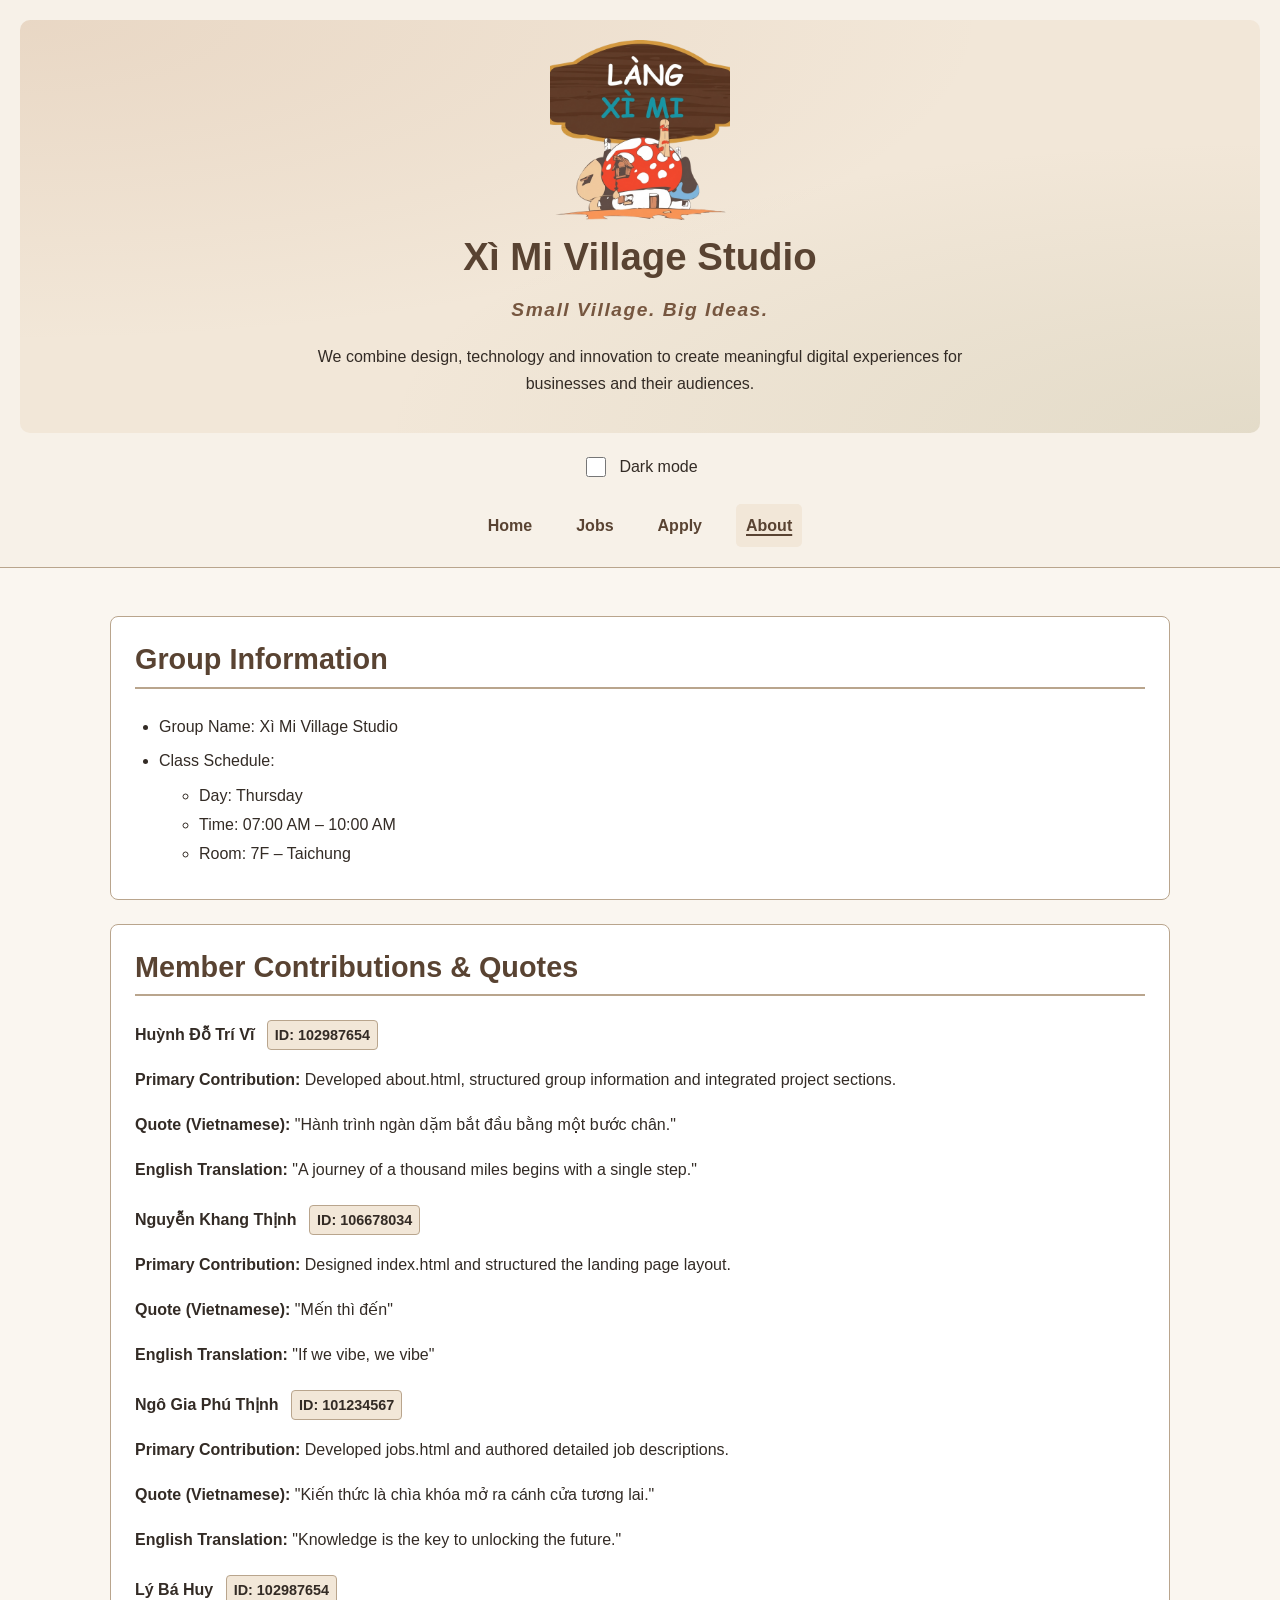
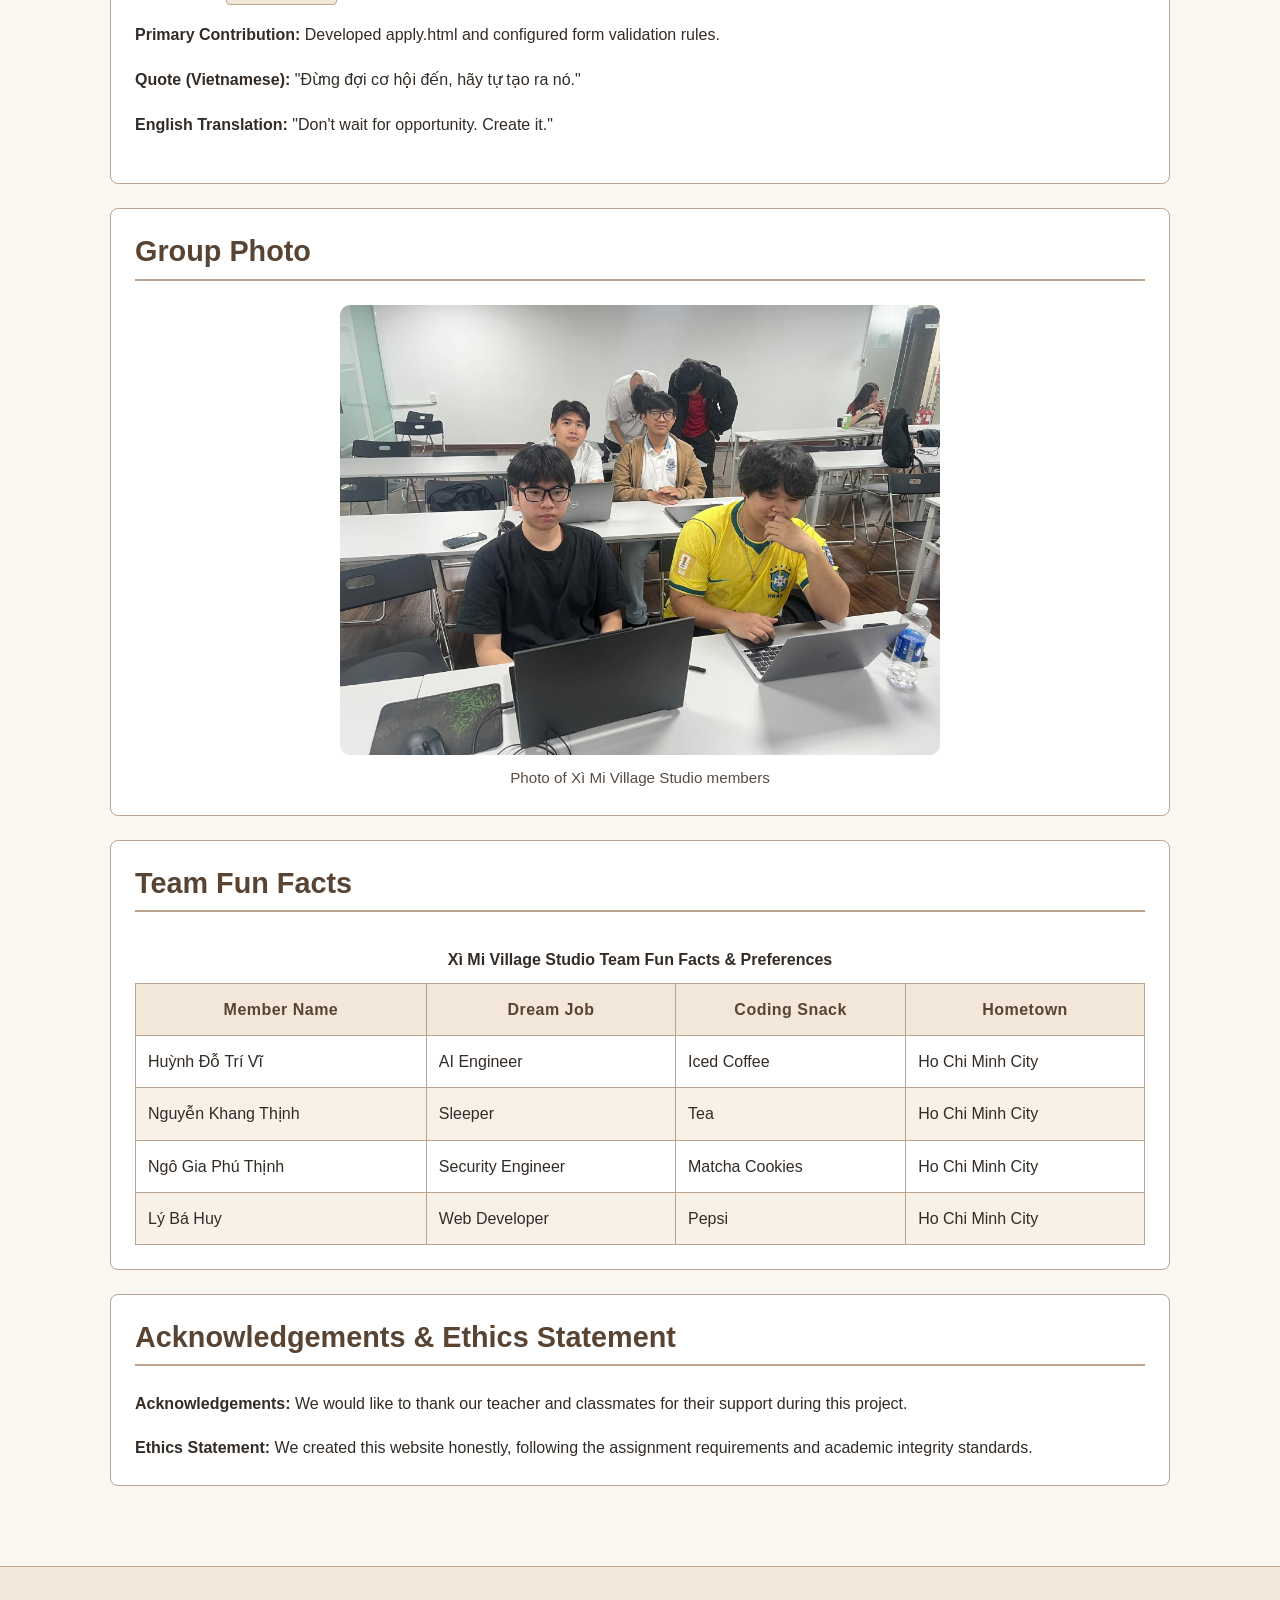
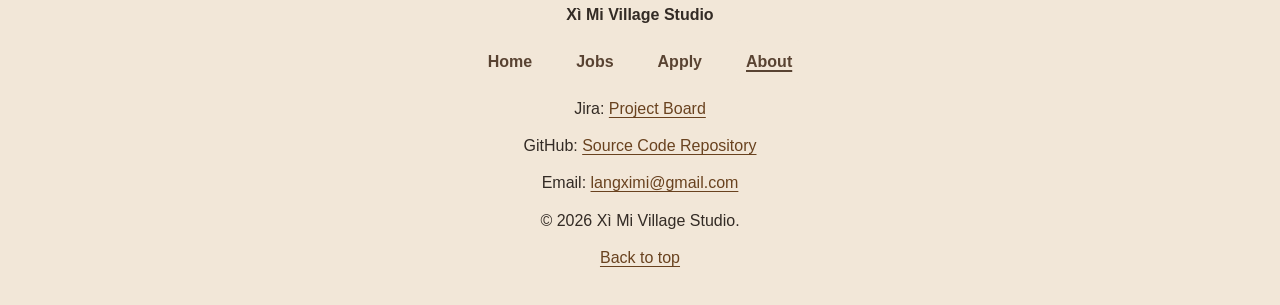
==== commit 386dfdfa: "update about.html" ====
--- a/about.html
+++ b/about.html
@@ -1,4 +1,3 @@
-
 <!DOCTYPE html>
 <html lang="en">
 <head>
@@ -144,14 +143,14 @@
                         </tr>
                         <tr>
                             <td>Ngô Gia Phú Thịnh</td>
-                            <td>UI/UX Designer</td>
+                            <td>Security Engineer</td>
                             <td>Matcha Cookies</td>
                             <td>Ho Chi Minh City</td>
                         </tr>
                         <tr>
                             <td>Lý Bá Huy</td>
-                            <td>Back-End Developer</td>
-                            <td>Almonds</td>
+                            <td>Web Developer</td>
+                            <td>Pepsi</td>
                             <td>Ho Chi Minh City</td>
                         </tr>
                     </tbody>
@@ -193,4 +192,4 @@
     </footer>
 
 </body>
-</html>
+</html>
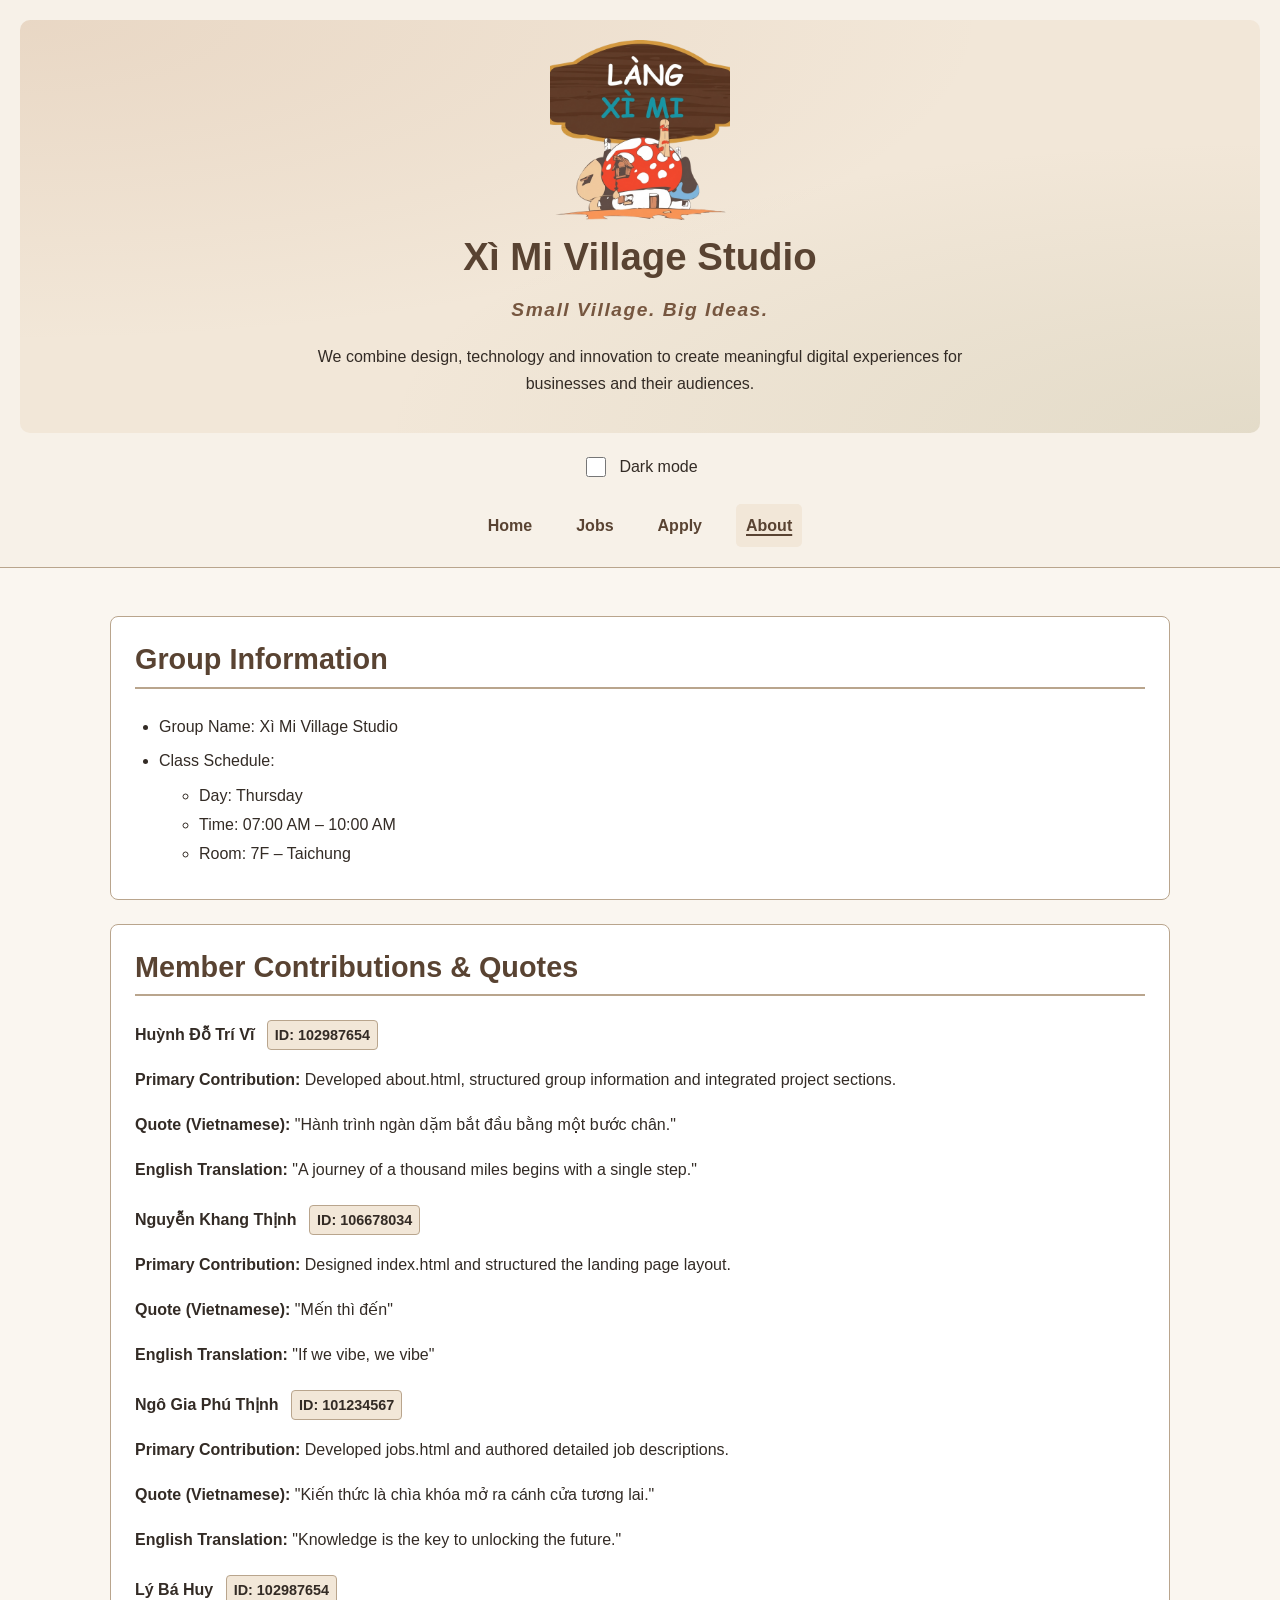
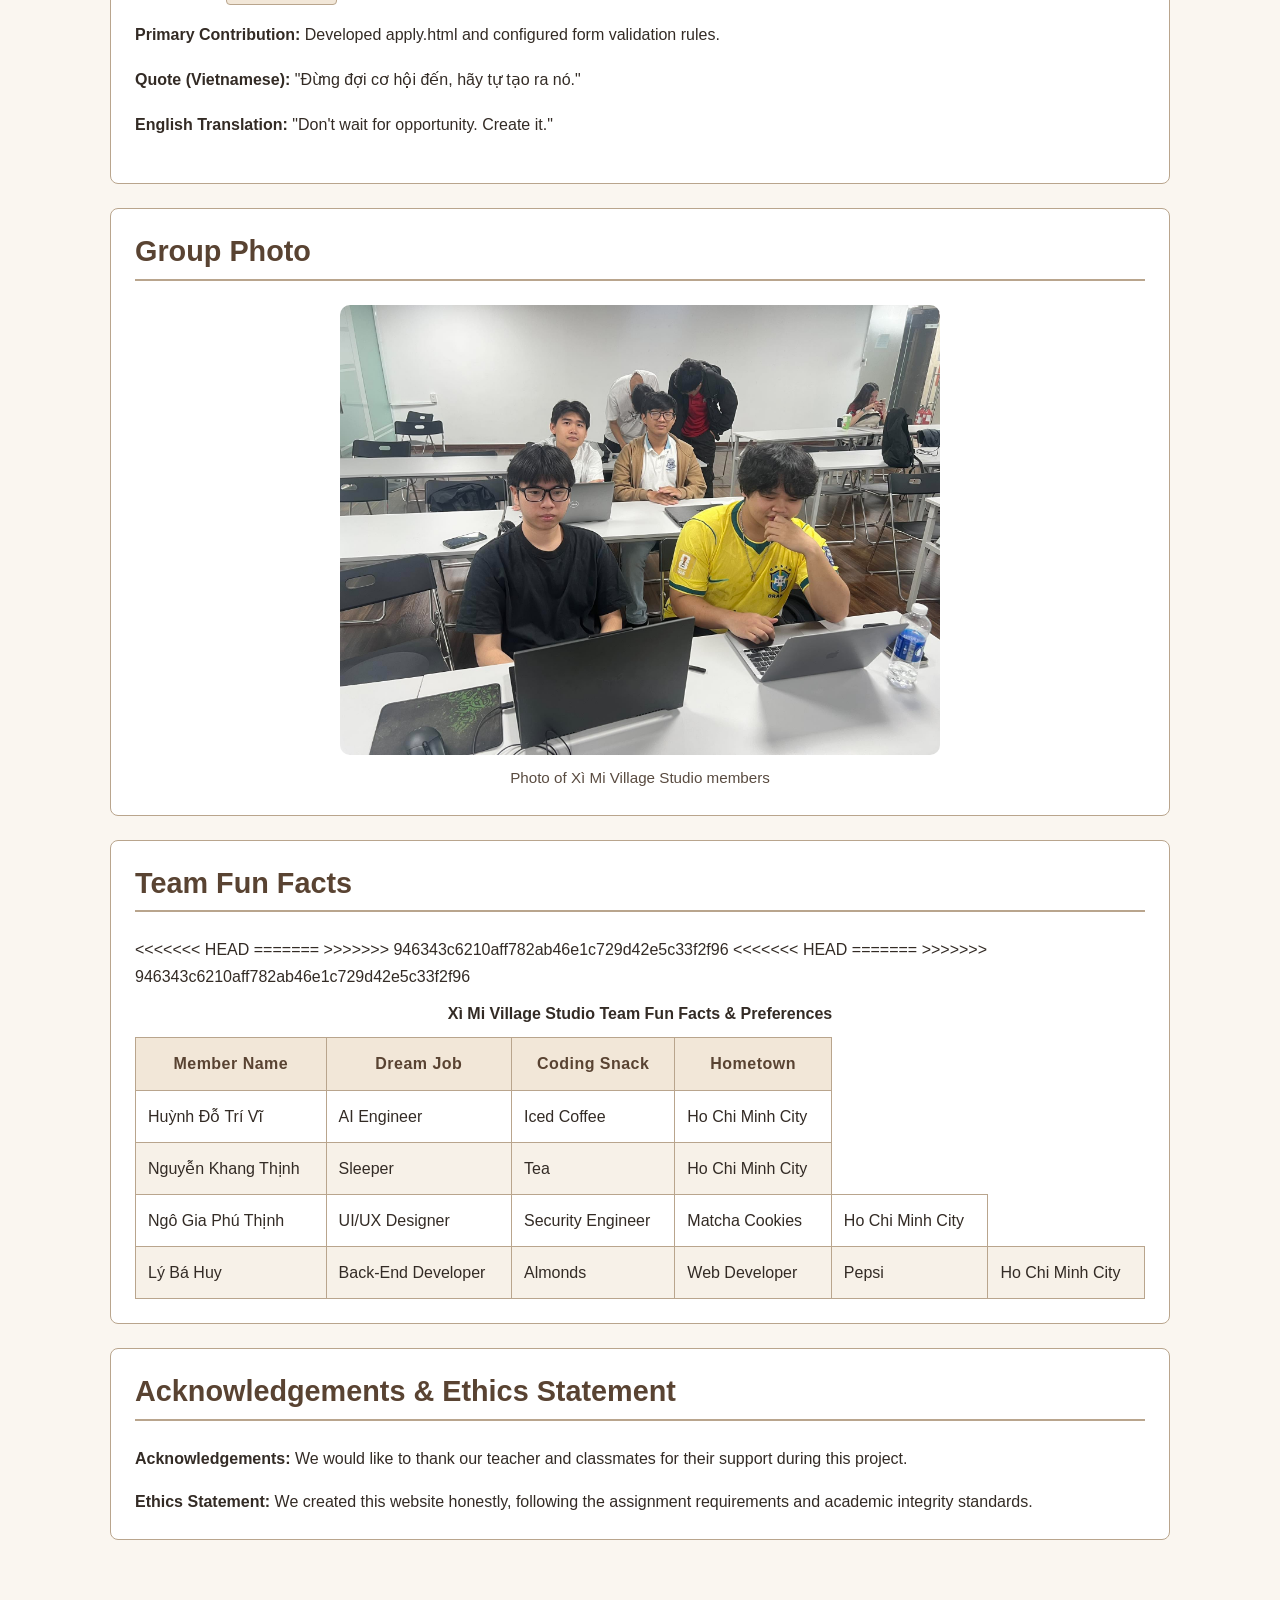
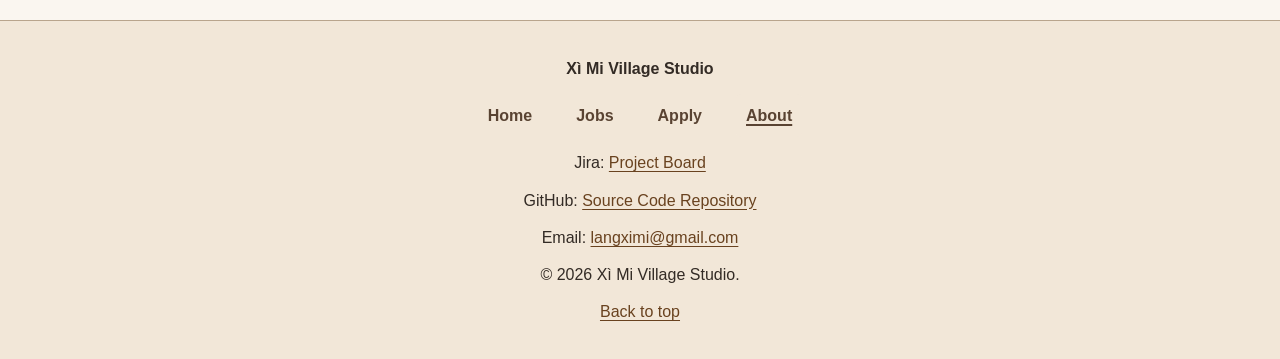
==== commit bdbc0625: "Fix merge conflict in about.html" ====
--- a/about.html
+++ b/about.html
@@ -1,3 +1,4 @@
+
 <!DOCTYPE html>
 <html lang="en">
 <head>
@@ -143,14 +144,23 @@
                         </tr>
                         <tr>
                             <td>Ngô Gia Phú Thịnh</td>
+<<<<<<< HEAD
+                            <td>UI/UX Designer</td>
+=======
                             <td>Security Engineer</td>
+>>>>>>> 946343c6210aff782ab46e1c729d42e5c33f2f96
                             <td>Matcha Cookies</td>
                             <td>Ho Chi Minh City</td>
                         </tr>
                         <tr>
                             <td>Lý Bá Huy</td>
+<<<<<<< HEAD
+                            <td>Back-End Developer</td>
+                            <td>Almonds</td>
+=======
                             <td>Web Developer</td>
                             <td>Pepsi</td>
+>>>>>>> 946343c6210aff782ab46e1c729d42e5c33f2f96
                             <td>Ho Chi Minh City</td>
                         </tr>
                     </tbody>
@@ -192,4 +202,4 @@
     </footer>
 
 </body>
-</html>+</html>
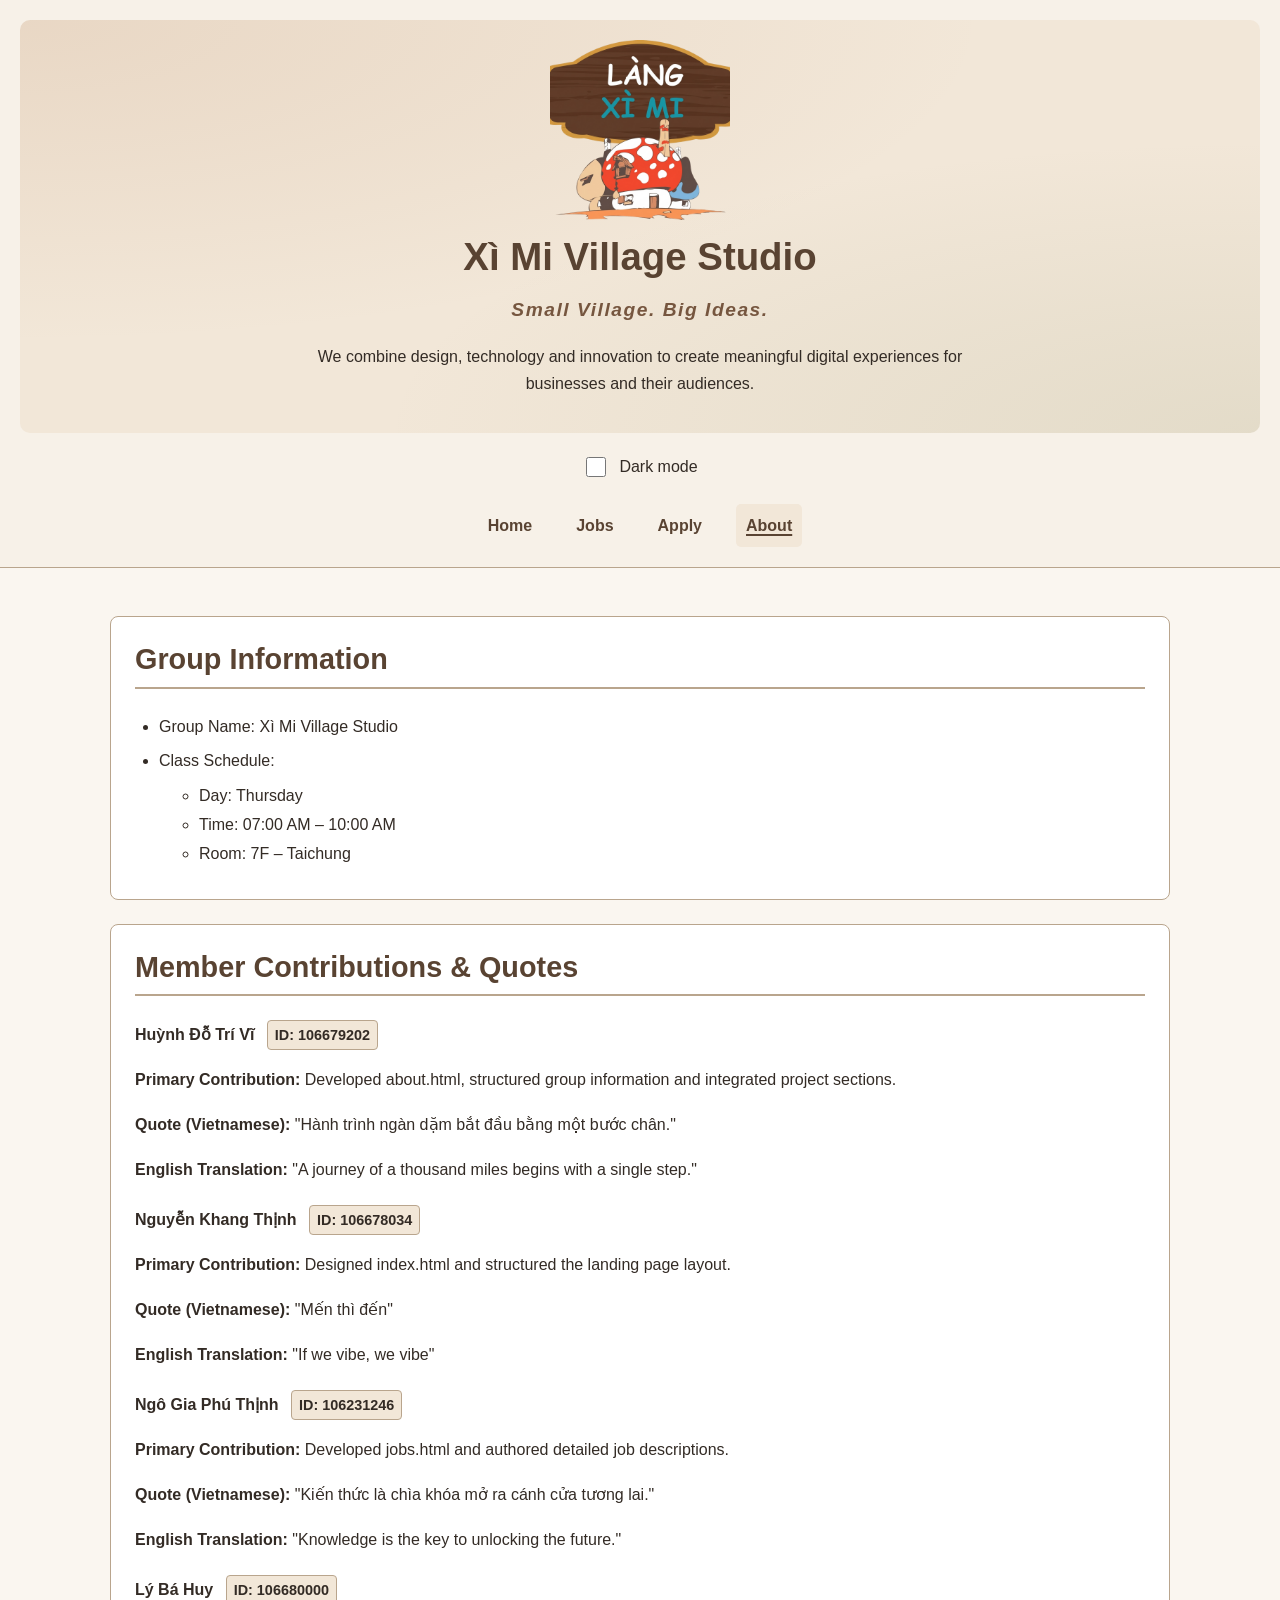
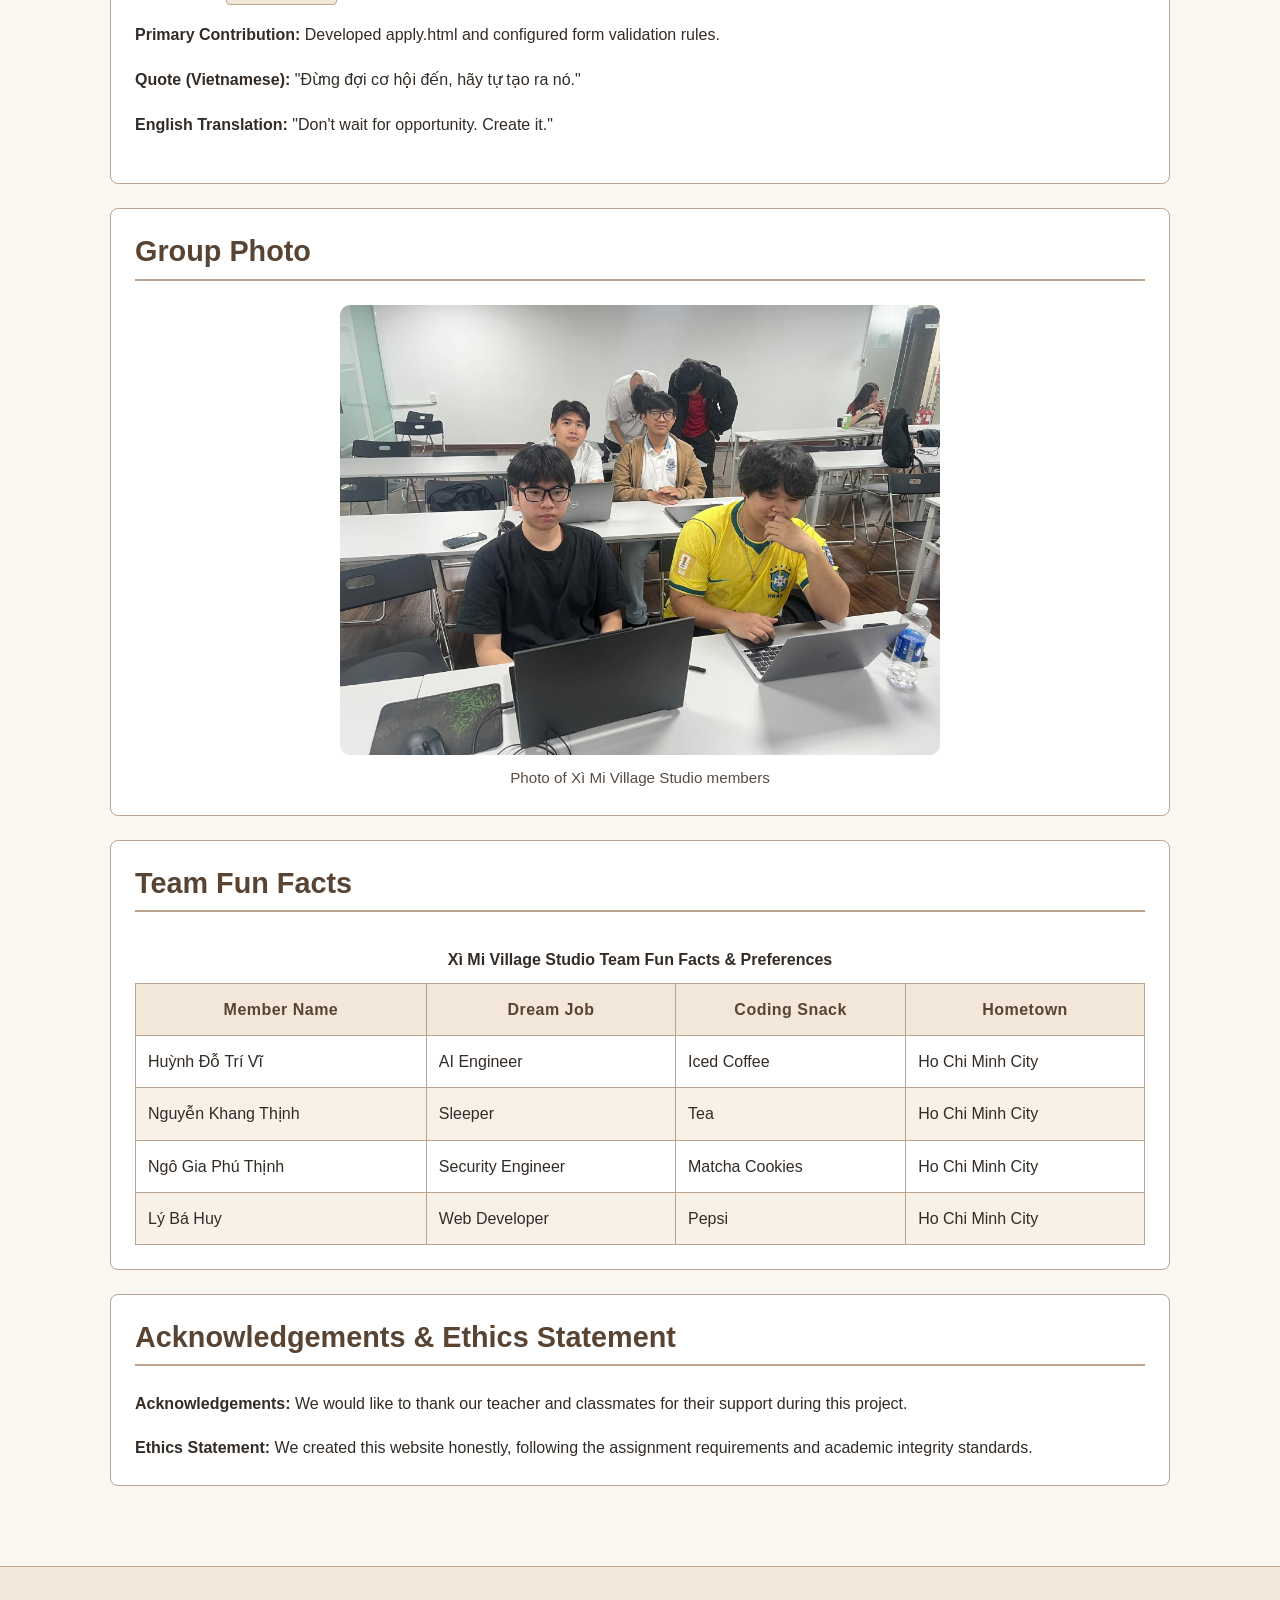
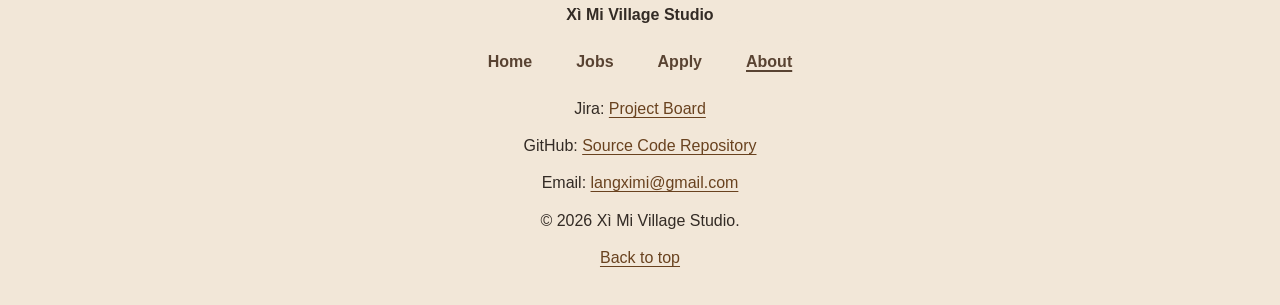
==== commit 59457c96: "update about.html" ====
--- a/about.html
+++ b/about.html
@@ -1,4 +1,3 @@
-
 <!DOCTYPE html>
 <html lang="en">
 <head>
@@ -64,7 +63,7 @@
             <dl class="member-list">
                 <dt>
                     Huỳnh Đỗ Trí Vĩ
-                    <span class="member-id">ID: 102987654</span>
+                    <span class="member-id">ID: 106679202</span>
                 </dt>
                 <dd>
                     <p><strong>Primary Contribution:</strong> Developed about.html, structured group information and integrated project sections.</p>
@@ -84,7 +83,7 @@
 
                 <dt>
                     Ngô Gia Phú Thịnh
-                    <span class="member-id">ID: 101234567</span>
+                    <span class="member-id">ID: 106231246</span>
                 </dt>
                 <dd>
                     <p><strong>Primary Contribution:</strong> Developed jobs.html and authored detailed job descriptions.</p>
@@ -94,7 +93,7 @@
 
                 <dt>
                     Lý Bá Huy
-                    <span class="member-id">ID: 102987654</span>
+                    <span class="member-id">ID: 106680000</span>
                 </dt>
                 <dd>
                     <p><strong>Primary Contribution:</strong> Developed apply.html and configured form validation rules.</p>
@@ -144,23 +143,14 @@
                         </tr>
                         <tr>
                             <td>Ngô Gia Phú Thịnh</td>
-<<<<<<< HEAD
-                            <td>UI/UX Designer</td>
-=======
                             <td>Security Engineer</td>
->>>>>>> 946343c6210aff782ab46e1c729d42e5c33f2f96
                             <td>Matcha Cookies</td>
                             <td>Ho Chi Minh City</td>
                         </tr>
                         <tr>
                             <td>Lý Bá Huy</td>
-<<<<<<< HEAD
-                            <td>Back-End Developer</td>
-                            <td>Almonds</td>
-=======
                             <td>Web Developer</td>
                             <td>Pepsi</td>
->>>>>>> 946343c6210aff782ab46e1c729d42e5c33f2f96
                             <td>Ho Chi Minh City</td>
                         </tr>
                     </tbody>
@@ -202,4 +192,4 @@
     </footer>
 
 </body>
-</html>
+</html>
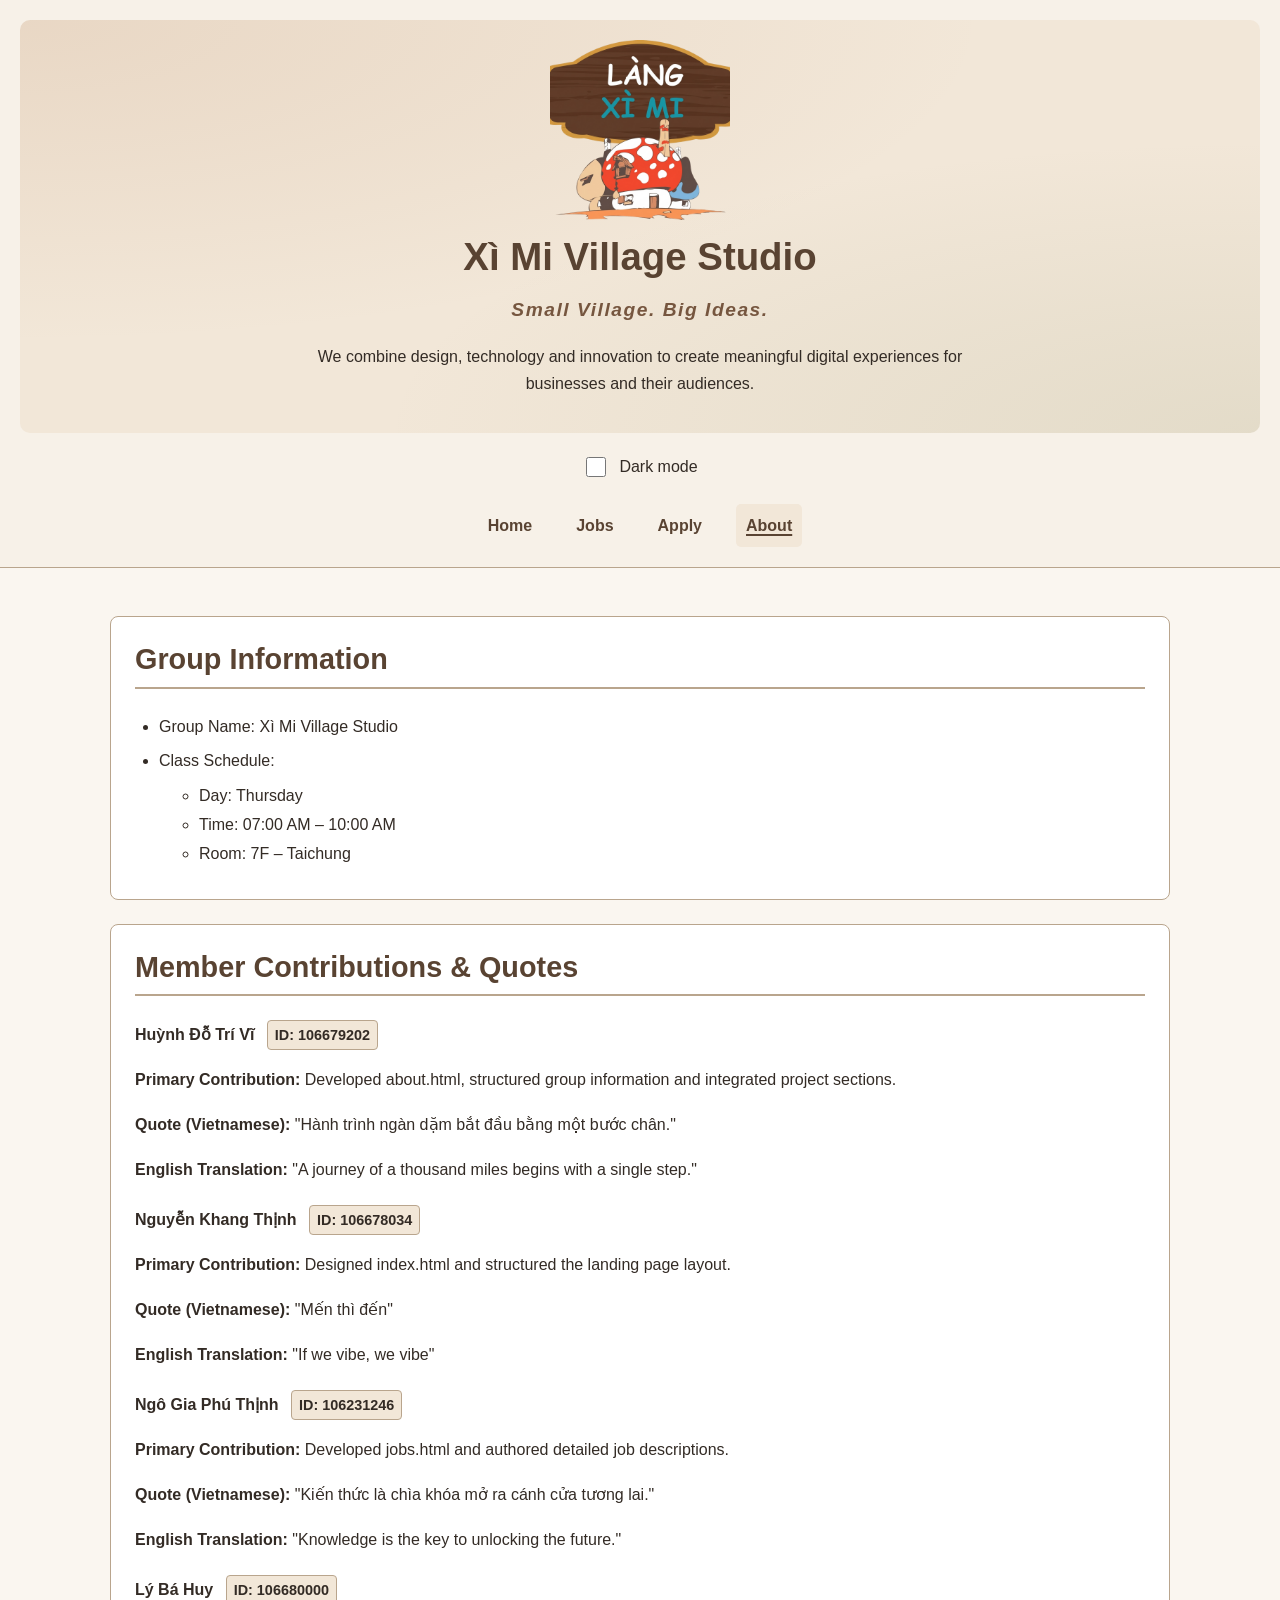
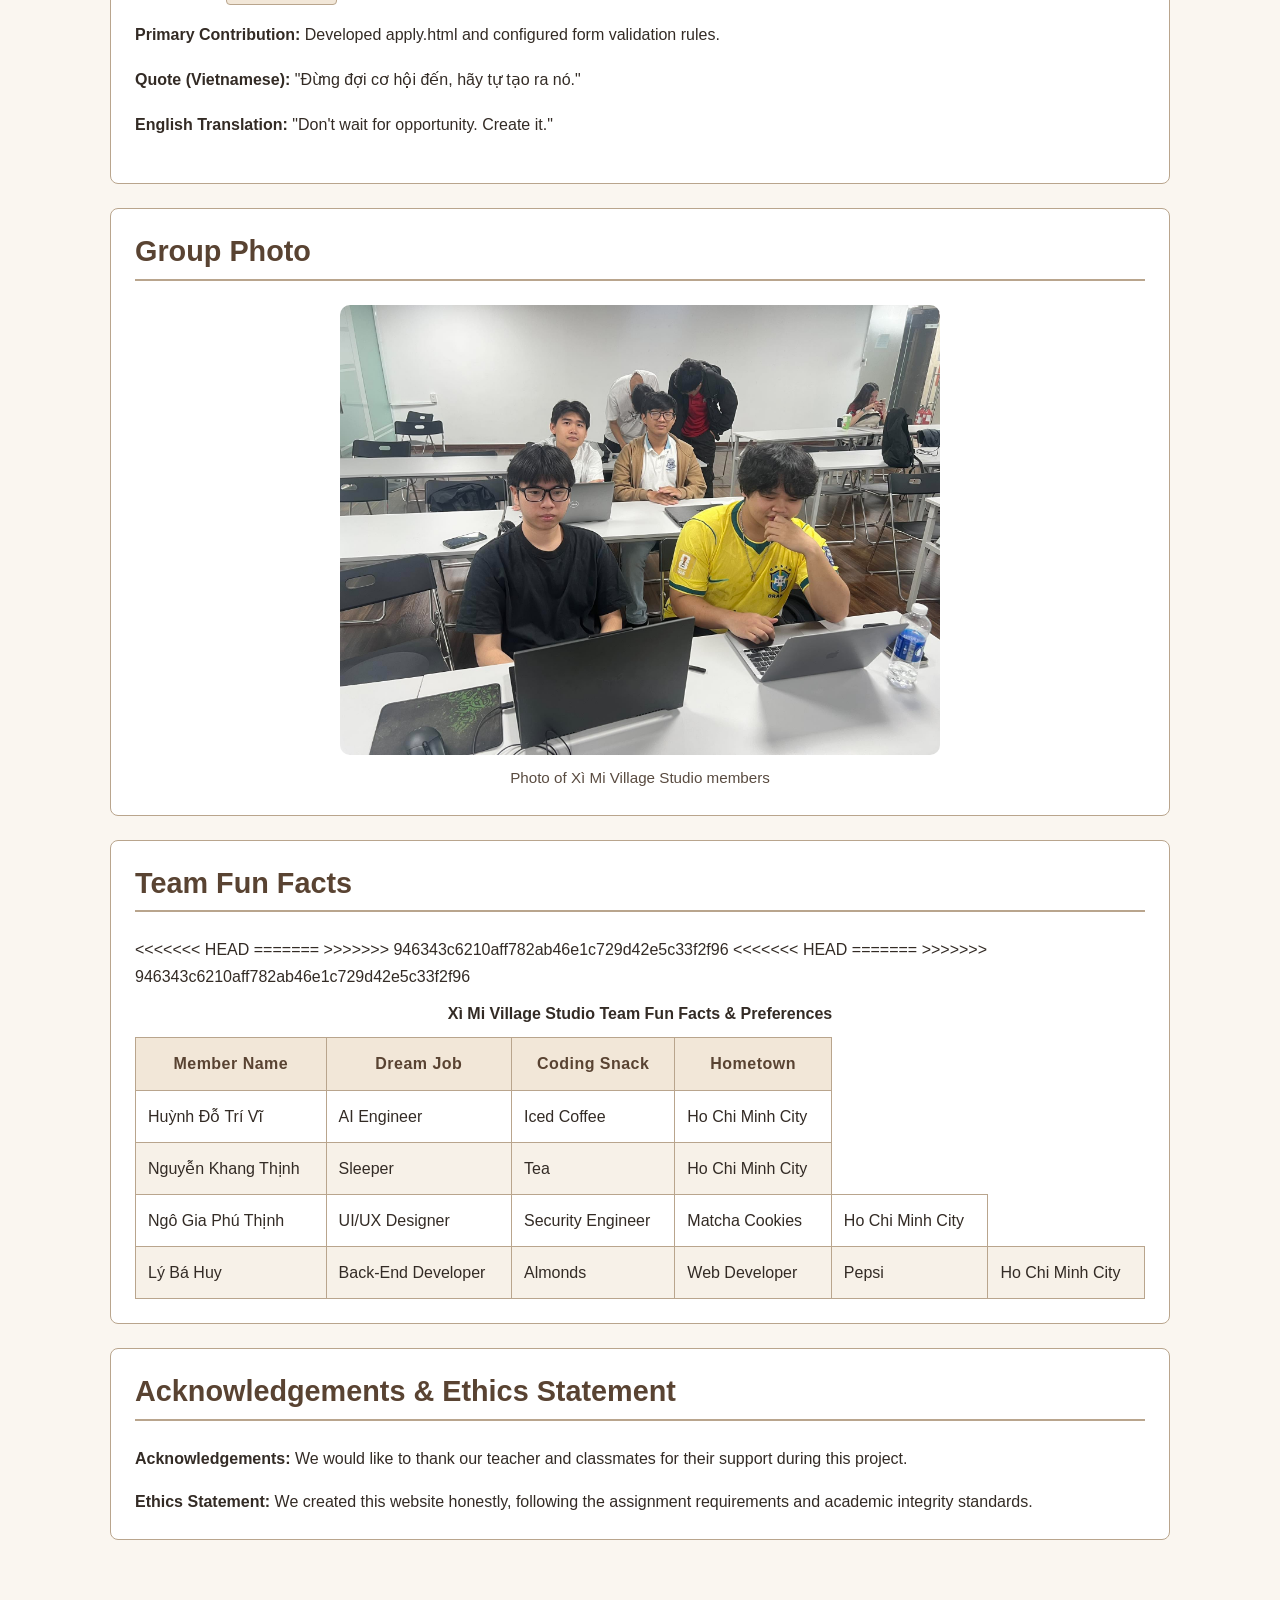
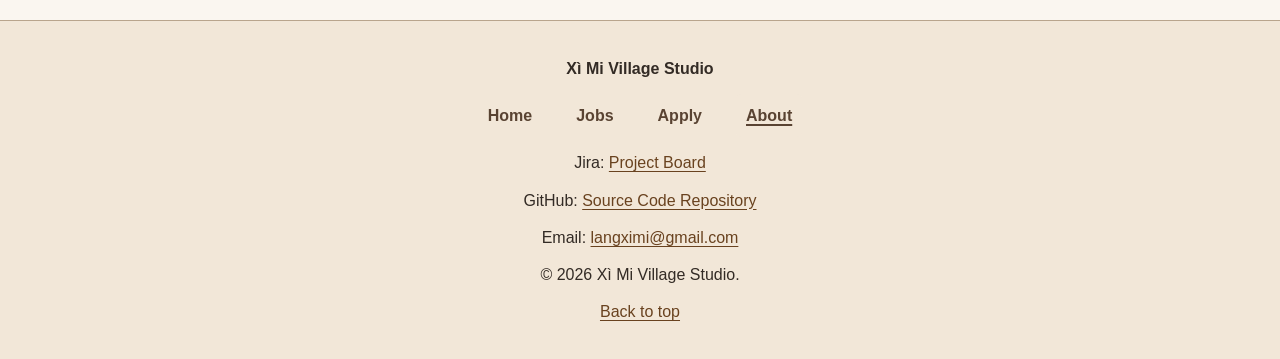
==== commit db0b07b7: "Merge pull request #3 from thjnhhhh/fix-about update about.html" ====
--- a/about.html
+++ b/about.html
@@ -1,3 +1,4 @@
+
 <!DOCTYPE html>
 <html lang="en">
 <head>
@@ -143,14 +144,23 @@
                         </tr>
                         <tr>
                             <td>Ngô Gia Phú Thịnh</td>
+<<<<<<< HEAD
+                            <td>UI/UX Designer</td>
+=======
                             <td>Security Engineer</td>
+>>>>>>> 946343c6210aff782ab46e1c729d42e5c33f2f96
                             <td>Matcha Cookies</td>
                             <td>Ho Chi Minh City</td>
                         </tr>
                         <tr>
                             <td>Lý Bá Huy</td>
+<<<<<<< HEAD
+                            <td>Back-End Developer</td>
+                            <td>Almonds</td>
+=======
                             <td>Web Developer</td>
                             <td>Pepsi</td>
+>>>>>>> 946343c6210aff782ab46e1c729d42e5c33f2f96
                             <td>Ho Chi Minh City</td>
                         </tr>
                     </tbody>
@@ -192,4 +202,4 @@
     </footer>
 
 </body>
-</html>+</html>
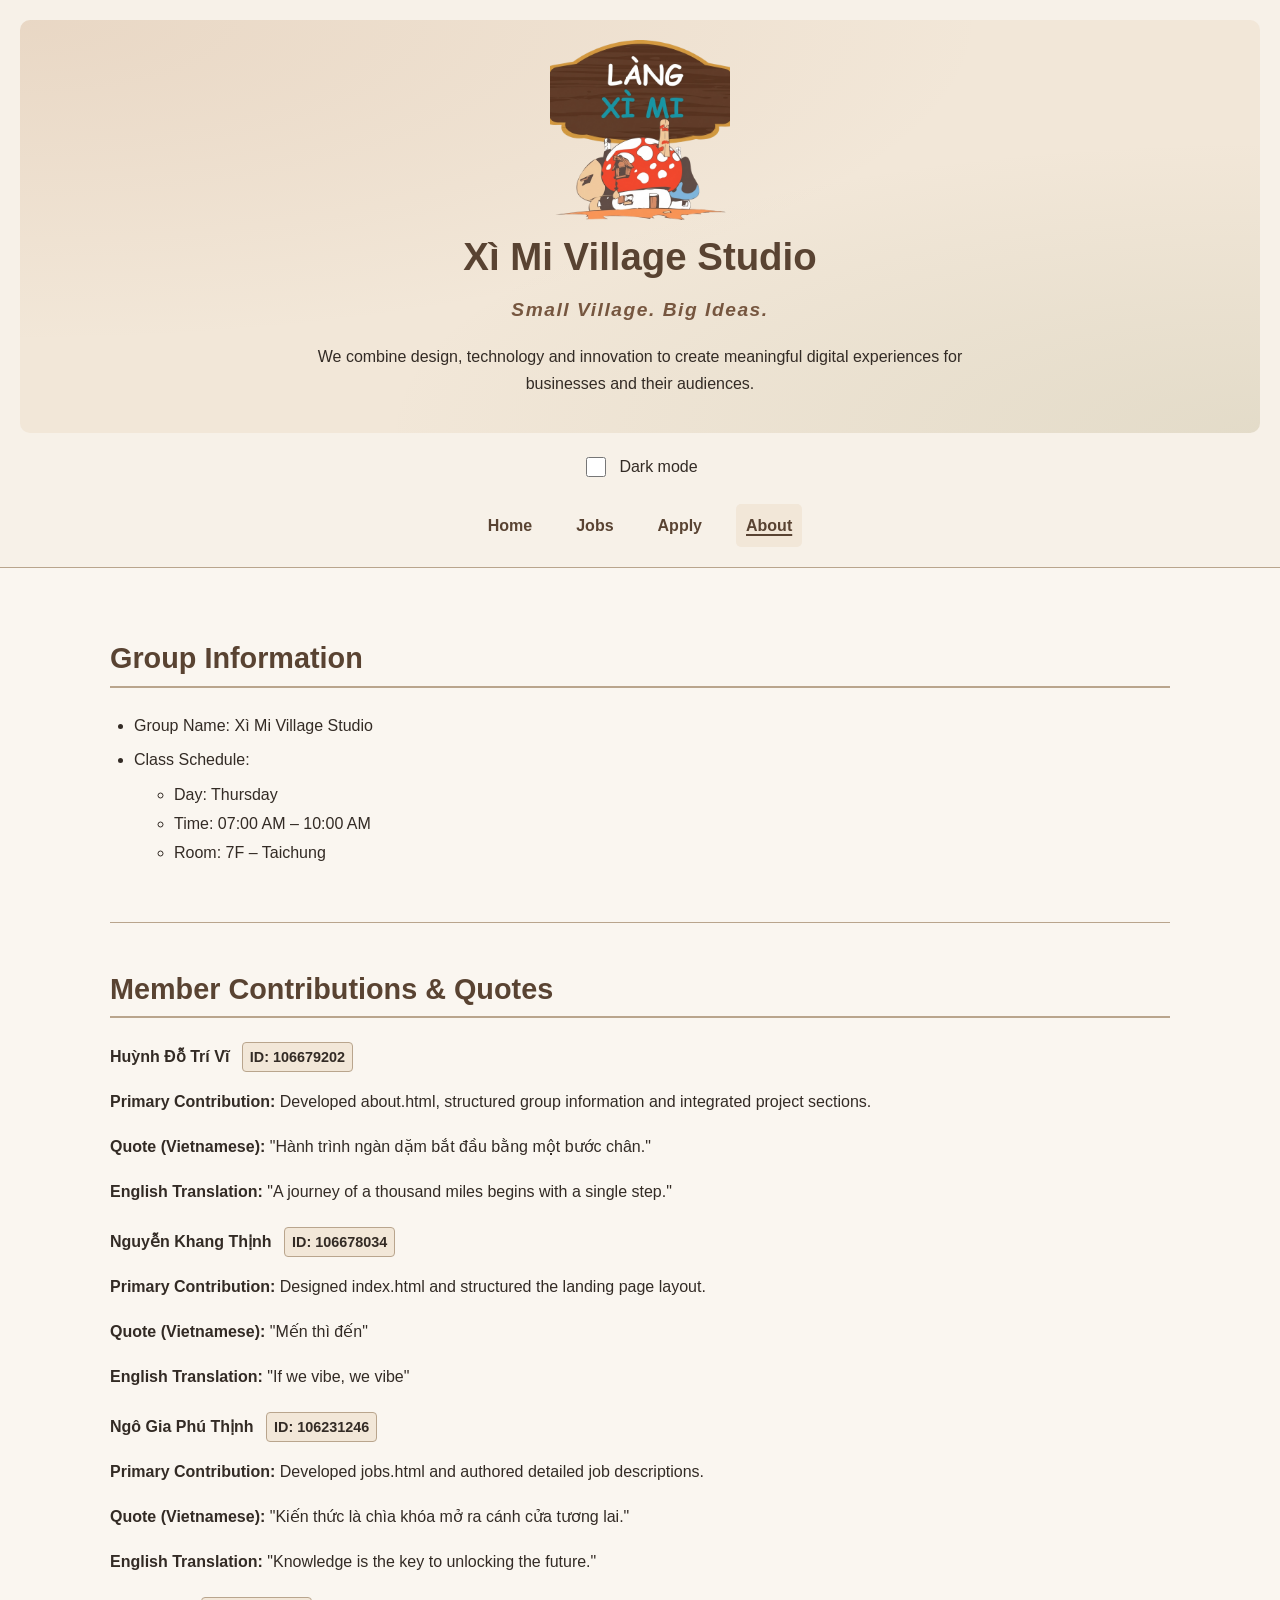
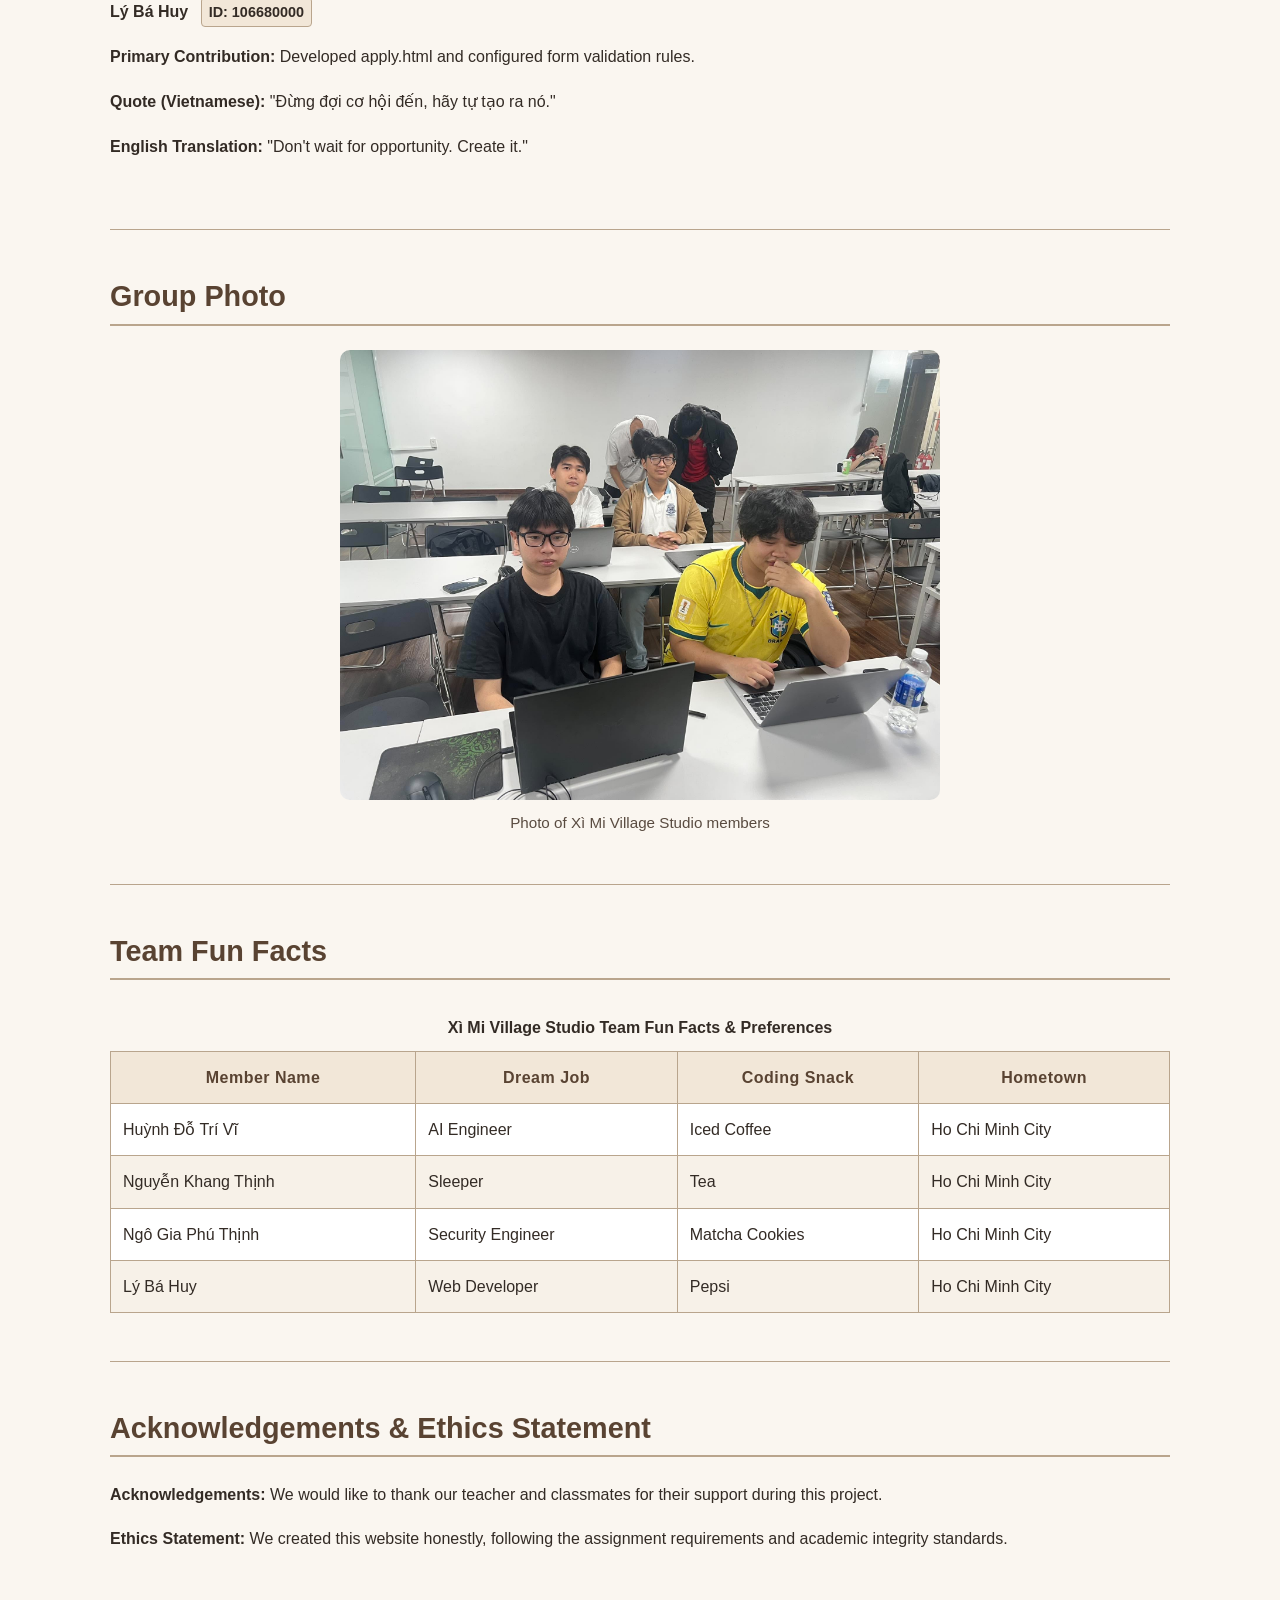
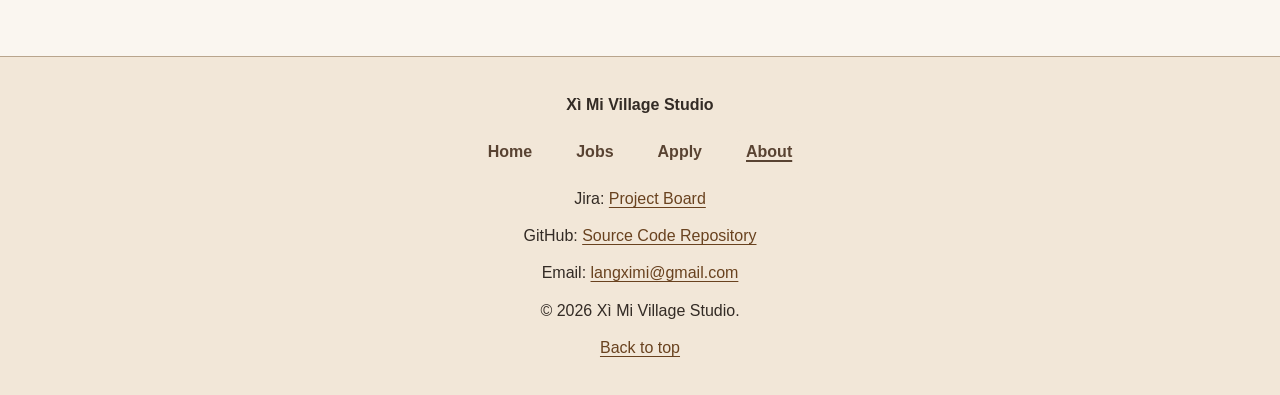
==== commit c4994d56: "fix: remove merge conflict" ====
--- a/about.html
+++ b/about.html
@@ -144,23 +144,14 @@
                         </tr>
                         <tr>
                             <td>Ngô Gia Phú Thịnh</td>
-<<<<<<< HEAD
-                            <td>UI/UX Designer</td>
-=======
                             <td>Security Engineer</td>
->>>>>>> 946343c6210aff782ab46e1c729d42e5c33f2f96
                             <td>Matcha Cookies</td>
                             <td>Ho Chi Minh City</td>
                         </tr>
                         <tr>
                             <td>Lý Bá Huy</td>
-<<<<<<< HEAD
-                            <td>Back-End Developer</td>
-                            <td>Almonds</td>
-=======
                             <td>Web Developer</td>
                             <td>Pepsi</td>
->>>>>>> 946343c6210aff782ab46e1c729d42e5c33f2f96
                             <td>Ho Chi Minh City</td>
                         </tr>
                     </tbody>
--- a/styles.css
+++ b/styles.css
@@ -3,20 +3,20 @@
  * Shared stylesheet for all four pages.
  *
  * Sections:
- * 1. Theme variables
- * 2. Reset and typography
- * 3. Header and navigation
- * 4. Main content and sections
- * 5. Tables and images
+ * 1. Themes
+ * 2. kiểu chữ, nút, ...
+ * 3. Header và navi
+ * 4. Main content và sections
+ * 5. bảng và ảnh
  * 6. Application form
  * 7. Jobs page
  * 8. About page
  * 9. Footer
- * 10. Responsive and accessibility
+ * 10. Responsive và accessibility
  */
 
 /* ========================================
-   1. THEME VARIABLES
+   1. THEME
 ======================================== */
 
 :root {
@@ -43,7 +43,7 @@
     --button-text: #ffffff;
 }
 
-/* Dark theme is activated by the checkbox on each page. */
+/* Dark theme */
 body:has(#theme-toggle:checked) {
     color-scheme: dark;
 
@@ -68,8 +68,26 @@
     --button-text: #191714;
 }
 
-/* ========================================
-   2. RESET AND TYPOGRAPHY
+/* thêm background cho index */
+.home-page {
+    background-color: var(--page-bg);
+    background-image:
+        linear-gradient(rgba(250, 246, 240, 0.88), rgba(250, 246, 240, 0.88)),
+        url("images/background.jpg");
+    background-size: cover;
+    background-position: center;
+    background-attachment: fixed;
+}
+
+/* dảk mode background */
+.home-page:has(#theme-toggle:checked) {
+    background-image:
+        linear-gradient(rgba(25, 23, 20, 0.9), rgba(25, 23, 20, 0.9)),
+        url("images/background.jpg");
+}
+
+/* ========================================
+   2.
 ======================================== */
 
 * {
@@ -168,7 +186,7 @@
 }
 
 /* ========================================
-   3. HEADER AND NAVIGATION
+   3. HEADER VÀ NAVI
 ======================================== */
 
 .site-header {
@@ -228,7 +246,7 @@
     text-align: center;
 }
 
-/* Navigation links shared by every page. */
+/* Navi links các trang. */
 .nav-list,
 .footer-nav {
     display: flex;
@@ -255,7 +273,7 @@
     text-decoration: underline;
 }
 
-/* Highlight the current page. */
+/* Highlight page hiện tại */
 .nav-list a[aria-current="page"],
 .footer-nav a[aria-current="page"] {
     background-color: var(--footer-bg);
@@ -286,7 +304,7 @@
 }
 
 /* ========================================
-   4. MAIN CONTENT AND SECTIONS
+   4. MAIN CONTENT VÀ SECTIONS
 ======================================== */
 
 .content {
@@ -297,11 +315,15 @@
 }
 
 .home-section {
-    margin: 24px auto;
-    padding: 24px;
-    border: 1px solid var(--border-color);
-    border-radius: 8px;
-    background-color: var(--card-bg);
+    margin: 0;
+    padding: 48px 0;
+    border: 0;
+    border-radius: 0;
+    background: none;
+}
+
+.home-section + .home-section {
+    border-top: 1px solid var(--border-color);
 }
 
 .home-section > :last-child {
@@ -317,7 +339,7 @@
     font-size: 0.9rem;
 }
 
-/* Homepage job search. */
+/* tìm job ở homeoage. */
 .search-form {
     display: flex;
     flex-wrap: wrap;
@@ -342,6 +364,15 @@
 
 .search-form button {
     flex: 0 0 auto;
+}
+
+#first-nations {
+    margin: 24px 0;
+    padding: 40px 32px;
+    border: 0;
+    border-top: 4px solid var(--accent-color);
+    border-radius: 0;
+    background-color: var(--surface-bg);
 }
 
 /* Keyboard skip link. */
@@ -363,7 +394,7 @@
 }
 
 /* ========================================
-   5. TABLES AND IMAGES
+   5. BẢNG VÀ HÌNH
 ======================================== */
 
 .table-wrapper {
@@ -420,18 +451,19 @@
 ======================================== */
 
 .application-form {
-    width: 100%;
-}
-
-.form-card {
-    width: 100%;
-    max-width: 650px;
-    margin: 20px auto;
-    padding: 22px 24px;
+    padding: 32px;
     border: 1px solid var(--border-color);
-    border-left: 6px solid var(--accent-color);
     border-radius: 8px;
     background-color: var(--card-bg);
+}
+
+.form-card {
+    max-width: none;
+    margin: 0;
+    padding: 0;
+    border: 0;
+    border-radius: 0;
+    background: none;
 }
 
 .form-card > label,
@@ -536,7 +568,7 @@
 }
 
 .jobs-page .intro {
-    padding: 24px;
+    padding: 0 0 32px;
 }
 
 .how-to-apply {
@@ -545,12 +577,12 @@
 }
 
 .jobs-page .job {
-    margin: 24px 0;
-    padding: 24px;
-    border: 1px solid var(--border-color);
-    border-radius: 8px;
-    background-color: var(--card-bg);
-    text-align: left;
+    margin: 0 0 48px;
+    padding: 24px 0 0;
+    border: 0;
+    border-top: 4px solid var(--heading-color);
+    border-radius: 0;
+    background: none;
 }
 
 .job-ref {
@@ -669,8 +701,11 @@
     }
 
     .home-section {
-        margin: 14px auto;
-        padding: 14px;
+        padding: 32px 0;
+    }
+
+    #first-nations {
+        padding: 24px 16px;
     }
 
     .nav-list,
@@ -703,6 +738,10 @@
 
     .member-id {
         margin: 6px 0 0;
+    }
+
+    .application-form {
+        padding: 20px 16px;
     }
 }
 
